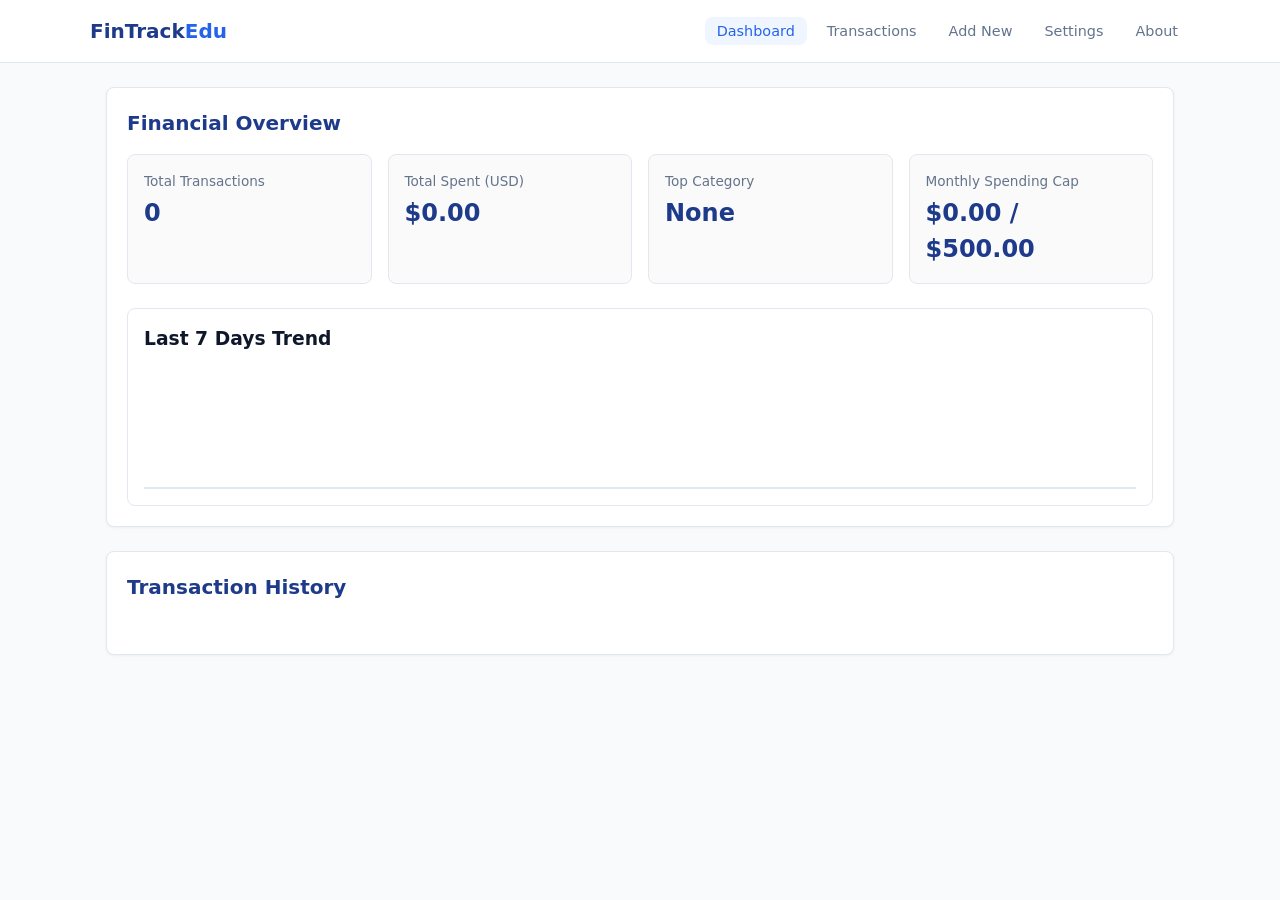
==== index.html @ 672db37d "feat(M1-M2): scaffold project structure, semantic html, and mobile-first css" ====
<!DOCTYPE html>
<html lang="en">
<head>
  <meta charset="UTF-8">
  <meta name="viewport" content="width=device-width, initial-scale=1.0">
  <title>Student Pocket Finance Tracker</title>
  <link rel="stylesheet" href="styles/main.css">
  <script type="module" src="scripts/app.js" defer></script>
</head>
<body>
  <!-- Accessible Skip Link -->
  <a href="#main-content" class="skip-link">Skip to main content</a>

  <!-- Header & Primary Nav -->
  <header class="app-header">
    <div class="header-inner container">
      <h1 class="logo">FinTrack<span>Edu</span></h1>
      <nav aria-label="Main Navigation">
        <ul class="nav-links">
          <li><a href="#dashboard" class="nav-btn active">Dashboard</a></li>
          <li><a href="#records" class="nav-btn">Transactions</a></li>
          <li><a href="#add-record" class="nav-btn">Add New</a></li>
          <li><a href="#settings" class="nav-btn">Settings</a></li>
          <li><a href="#about" class="nav-btn">About</a></li>
        </ul>
      </nav>
    </div>
  </header>

  <!-- Screen Reader Live Notification Regions -->
  <div id="live-region-status" class="sr-only" role="status" aria-live="polite"></div>
  <div id="live-region-alert" class="sr-only" role="alert" aria-live="assertive"></div>

  <!-- Main Landmark -->
  <main id="main-content" class="container">
    
    <!-- Section 1: Dashboard / Stats -->
    <section id="dashboard" class="view-panel" aria-labelledby="heading-dashboard">
      <h2 id="heading-dashboard">Financial Overview</h2>
      
      <div class="stats-grid">
        <div class="stat-card">
          <p class="stat-label">Total Transactions</p>
          <p id="stat-total-records" class="stat-value">0</p>
        </div>
        <div class="stat-card">
          <p class="stat-label">Total Spent (<span class="currency-label">USD</span>)</p>
          <p id="stat-total-amount" class="stat-value">$0.00</p>
        </div>
        <div class="stat-card">
          <p class="stat-label">Top Category</p>
          <p id="stat-top-category" class="stat-value">None</p>
        </div>
        <div class="stat-card">
          <p class="stat-label">Monthly Spending Cap</p>
          <p id="stat-cap-status" class="stat-value">$0.00 / $500.00</p>
        </div>
      </div>

      <!-- 7-Day Trend Chart -->
      <div class="chart-wrapper">
        <h3>Last 7 Days Trend</h3>
        <div id="trend-chart" class="trend-chart-bars" role="img" aria-label="Bar chart showing spending over the last 7 days">
          <!-- Dynamic bars will be rendered here -->
        </div>
      </div>
    </section>

    <!-- Section 2: Records Table & Live Search -->
    <section id="records" class="view-panel" aria-labelledby="heading-records">
      <div class="section-header">
        <h2 id="heading-records">Transaction History</h2>
        <div class="search-controls">
          <label for="search-input" class="sr-only">Search transactions with regular expressions</label>
          <input 
            type="text" 
            id="search-input" 
            placeholder="Regex search e.g. (coffee|tea) or \.\d{
---- styles/main.css ----
/* =========================================
   1. RESET & BASE VARIABLES (Mobile First)
   ========================================= */
:root {
  --primary: #1e3a8a;
  --primary-hover: #172554;
  --accent: #2563eb;
  --bg-body: #f8fafc;
  --bg-surface: #ffffff;
  --text-main: #0f172a;
  --text-muted: #64748b;
  --border-color: #e2e8f0;
  --danger: #dc2626;
  --success: #16a34a;
  --focus-ring: 3px solid #f59e0b;
  --radius: 8px;
  --transition: all 0.25s ease-in-out;
}

*, *::before, *::after {
  box-sizing: border-box;
  margin: 0;
  padding: 0;
}

body {
  font-family: system-ui, -apple-system, BlinkMacSystemFont, 'Segoe UI', Roboto, Oxygen, Ubuntu, Cantarell, sans-serif;
  background-color: var(--bg-body);
  color: var(--text-main);
  line-height: 1.5;
}

/* Accessibility: Skip Link & Screen Reader Only */
.skip-link {
  position: absolute;
  top: -40px;
  left: 0;
  background: var(--accent);
  color: #fff;
  padding: 8px 16px;
  z-index: 1000;
  text-decoration: none;
  font-weight: 600;
  border-radius: 0 0 4px 0;
  transition: top 0.2s;
}

.skip-link:focus {
  top: 0;
}

.sr-only {
  position: absolute;
  width: 1px;
  height: 1px;
  padding: 0;
  margin: -1px;
  overflow: hidden;
  clip: rect(0, 0, 0, 0);
  white-space: nowrap;
  border: 0;
}

/* Focus styles */
a:focus-visible,
button:focus-visible,
input:focus-visible,
select:focus-visible {
  outline: var(--focus-ring);
  outline-offset: 2px;
}

.container {
  width: 100%;
  max-width: 1100px;
  margin: 0 auto;
  padding: 0 1rem;
}

/* =========================================
   2. HEADER & NAVIGATION
   ========================================= */
.app-header {
  background-color: var(--bg-surface);
  border-bottom: 1px solid var(--border-color);
  position: sticky;
  top: 0;
  z-index: 100;
}

.header-inner {
  display: flex;
  flex-direction: column;
  padding: 1rem 0;
  gap: 0.75rem;
}

.logo {
  font-size: 1.25rem;
  color: var(--primary);
  font-weight: 700;
}

.logo span {
  color: var(--accent);
}

.nav-links {
  display: flex;
  flex-wrap: wrap;
  gap: 0.5rem;
  list-style: none;
}

.nav-btn {
  text-decoration: none;
  color: var(--text-muted);
  font-size: 0.9rem;
  font-weight: 500;
  padding: 0.4rem 0.75rem;
  border-radius: var(--radius);
  transition: var(--transition);
}

.nav-btn:hover,
.nav-btn.active {
  background-color: #eff6ff;
  color: var(--accent);
}

/* =========================================
   3. VIEWS & CARDS
   ========================================= */
.view-panel {
  background: var(--bg-surface);
  border-radius: var(--radius);
  border: 1px solid var(--border-color);
  padding: 1.25rem;
  margin: 1.5rem 0;
  box-shadow: 0 1px 3px rgba(0,0,0,0.05);
}

.view-panel h2 {
  font-size: 1.25rem;
  margin-bottom: 1rem;
  color: var(--primary);
}

.stats-grid,
.settings-grid {
  display: grid;
  grid-template-columns: 1fr;
  gap: 1rem;
  margin-bottom: 1.5rem;
}

.stat-card,
.settings-card {
  border: 1px solid var(--border-color);
  padding: 1rem;
  border-radius: var(--radius);
  background-color: #fafafa;
}

.stat-label {
  font-size: 0.85rem;
  color: var(--text-muted);
}

.stat-value {
  font-size: 1.5rem;
  font-weight: 700;
  color: var(--primary);
  margin-top: 0.25rem;
}

/* Chart Bars */
.chart-wrapper {
  margin-top: 1.5rem;
  padding: 1rem;
  border: 1px solid var(--border-color);
  border-radius: var(--radius);
}

.trend-chart-bars {
  display: flex;
  align-items: flex-end;
  height: 120px;
  gap: 8px;
  margin-top: 1rem;
  padding-bottom: 8px;
  border-bottom: 2px solid var(--border-color);
}

.chart-bar-col {
  flex: 1;
  display: flex;
  flex-direction: column;
  align-items: center;
  height: 100%;
  justify-content: flex-end;
  gap: 4px;
}

.chart-bar {
  width: 100%;
  max-width: 32px;
  background-color: var(--accent);
  border-radius: 4px 4px 0 0;
  transition: height 0.3s ease;
  min-height: 4px;
}

.chart-label {
  font-size: 0.75rem;
  color: var(--text-muted);
}

/* =========================================
   4. FORMS & INPUTS
   ========================================= */
.form-group {
  display: flex;
  flex-direction: column;
  margin-bottom: 1rem;
}

.form-group label {
  font-size: 0.875rem;
  font-weight: 600;
  margin-bottom: 0.25rem;
}

.form-group input,
.form-group select {
  padding: 0.6rem 0.75rem;
  border: 1px solid var(--border-color);
  border-radius: var(--radius);
  font-size: 0.95rem;
  transition: var(--transition);
}

.form-group input:focus,
.form-group select:focus {
  border-color: var(--accent);
}

.field-error {
  font-size: 0.8rem;
  color: var(--danger);
  margin-top: 0.25rem;
  min-height: 1.2em;
}

.form-actions,
.btn-group {
  display: flex;
  gap: 0.75rem;
  flex-wrap: wrap;
}

.btn {
  padding: 0.6rem 1rem;
  font-size: 0.9rem;
  font-weight: 600;
  border-radius: var(--radius);
  border: none;
  cursor: pointer;
  transition: var(--transition);
  display: inline-flex;
  align-items: center;
  justify-content: center;
  text-decoration: none;
}

.btn-primary {
  background-color: var(--primary);
  color: #fff;
}

.btn-primary:hover {
  background-color: var(--primary-hover);
}

.btn-secondary {
  background-color: #e2e8f0;
  color: var(--text-main);
}

.btn-secondary:hover {
  background-color: #cbd5e1;
}

.btn-danger {
  background-color: var(--danger);
  color: #fff;
}

.file-upload-label {
  cursor: pointer;
}

/* =========================================
   5. TABLES & SEARCH
   ========================================= */
.section-header {
  margin-bottom: 1rem;
}

.search-controls {
  display: flex;
  flex-direction: column;
  gap: 0.5rem;
  margin-top: 0.5rem;
}

.search-controls input[type="text"] {
  padding: 0.6rem;
  border: 1px solid var(--border-color);
  border-radius: var(--radius);
  width: 100%;
}

.checkbox-label {
  display: flex;
  align-items: center;
  gap: 0.4rem;
  font-size: 0.85rem;
  color: var(--text-muted);
}

.regex-feedback {
  font-size: 0.85rem;
}

.regex-feedback.error {
  color: var(--danger);
}

.sort-bar {
  display: flex;
  align-items: center;
  gap: 0.5rem;
  margin-bottom: 1rem;
  flex-wrap: wrap;
  font-size: 0.85rem;
}

.sort-btn {
  padding: 0.3rem 0.6rem;
  border: 1px solid var(--border-color);
  background: #fff;
  border-radius: 4px;
  cursor: pointer;
  font-size: 0.85rem;
  transition: var(--transition);
}

.sort-btn:hover {
  background: #f1f5f9;
}

.table-container {
  overflow-x: auto;
}

.records-table {
  width: 100%;
  border-collapse: collapse;
}

.records-table th,
.records-table td {
  padding: 0.75rem;
  text-align: left;
  border-bottom: 1px solid var(--border-color);
  font-size: 0.9rem;
}

.records-table th {
  background: #f1f5f9;
  font-weight: 600;
}

.row-actions {
  display: flex;
  gap: 0.4rem;
}

.btn-sm {
  padding: 0.25rem 0.5rem;
  font-size: 0.75rem;
}

mark {
  background-color: #fef08a;
  color: inherit;
  padding: 0 2px;
  border-radius: 2px;
}

/* =========================================
   6. RESPONSIVE BREAKPOINTS
   ========================================= */
/* Tablet (768px+) */
@media (min-width: 768px) {
  .header-inner {
    flex-direction: row;
    justify-content: space-between;
    align-items: center;
  }
  
  .stats-grid {
    grid-template-columns: repeat(2, 1fr);
  }

  .settings-grid {
    grid-template-columns: repeat(2, 1fr);
  }

  .form-row {
    display: grid;
    grid-template-columns: repeat(3, 1fr);
    gap: 1rem;
  }

  .search-controls {
    flex-direction: row;
    align-items: center;
  }

  .search-controls input[type="text"] {
    max-width: 350px;
  }
}

/* Desktop (1024px+) */
@media (min-width: 1024px) {
  .stats-grid {
    grid-template-columns: repeat(4, 1fr);
  }

  .settings-grid {
    grid-template-columns: repeat(3, 1fr);
  }
}

.app-footer {
  text-align: center;
  padding: 2rem 0;
  font-size: 0.85rem;
  color: var(--text-muted);
}
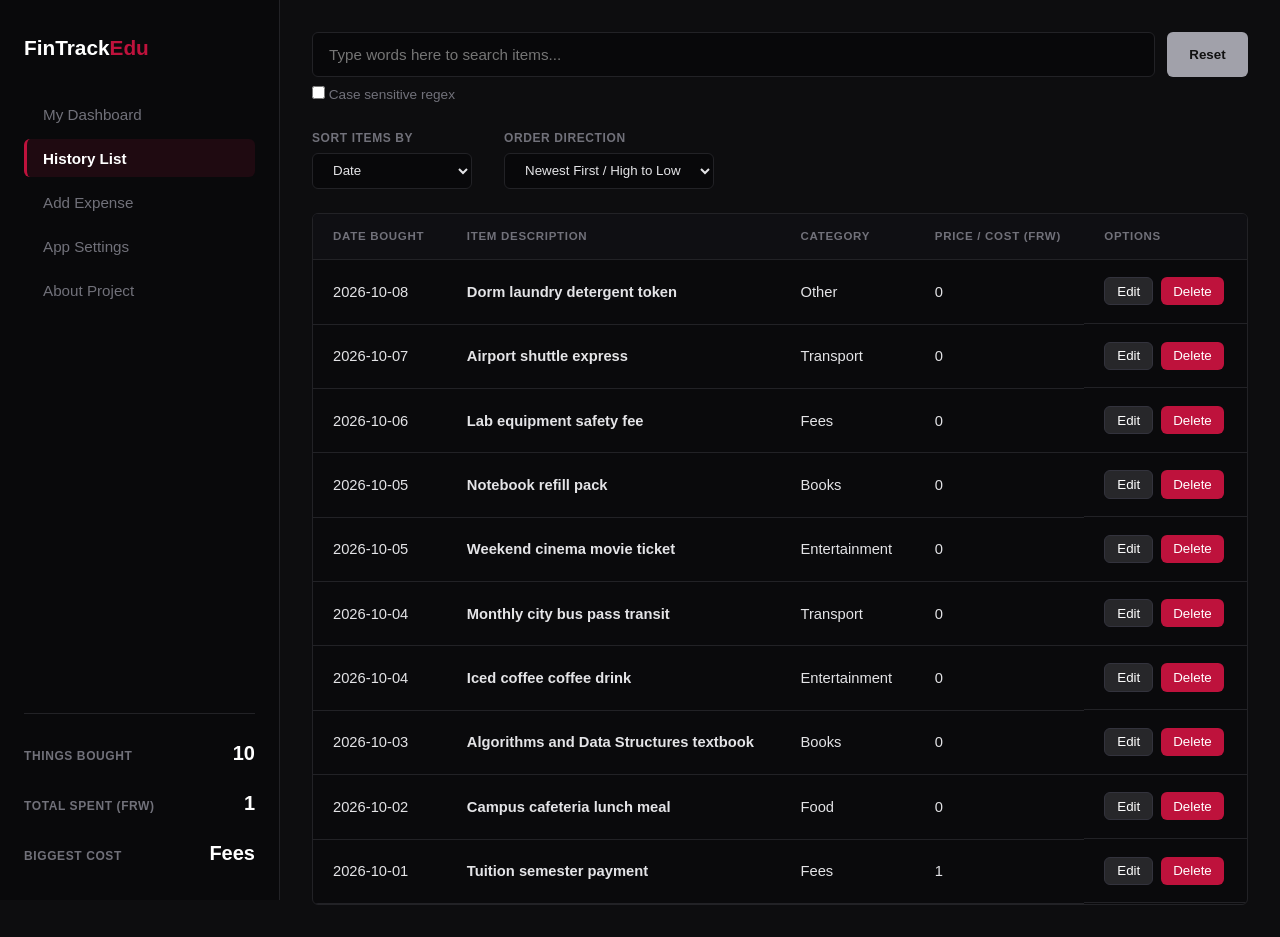
==== commit e803ff18: "feat: implement sidebar layout, dark theme, and click interactions" ====
--- a/index.html
+++ b/index.html
@@ -3,7 +3,7 @@
 <head>
   <meta charset="UTF-8">
   <meta name="viewport" content="width=device-width, initial-scale=1.0">
-  <title>Student Pocket Finance Tracker</title>
+  <title>Student Pocket Money Tracker</title>
   <link rel="stylesheet" href="styles/main.css">
   <script type="module" src="scripts/app.js" defer></script>
 </head>
@@ -11,68 +11,210 @@
   <!-- Accessible Skip Link -->
   <a href="#main-content" class="skip-link">Skip to main content</a>
 
-  <!-- Header & Primary Nav -->
-  <header class="app-header">
-    <div class="header-inner container">
-      <h1 class="logo">FinTrack<span>Edu</span></h1>
-      <nav aria-label="Main Navigation">
-        <ul class="nav-links">
-          <li><a href="#dashboard" class="nav-btn active">Dashboard</a></li>
-          <li><a href="#records" class="nav-btn">Transactions</a></li>
-          <li><a href="#add-record" class="nav-btn">Add New</a></li>
-          <li><a href="#settings" class="nav-btn">Settings</a></li>
-          <li><a href="#about" class="nav-btn">About</a></li>
-        </ul>
-      </nav>
-    </div>
-  </header>
-
-  <!-- Screen Reader Live Notification Regions -->
+  <!-- ARIA Live Regions for Announcements -->
   <div id="live-region-status" class="sr-only" role="status" aria-live="polite"></div>
   <div id="live-region-alert" class="sr-only" role="alert" aria-live="assertive"></div>
 
-  <!-- Main Landmark -->
-  <main id="main-content" class="container">
-    
-    <!-- Section 1: Dashboard / Stats -->
-    <section id="dashboard" class="view-panel" aria-labelledby="heading-dashboard">
-      <h2 id="heading-dashboard">Financial Overview</h2>
+  <div class="app-container">
+    <!-- LEFT SIDEBAR -->
+    <aside class="sidebar">
+      <div class="sidebar-top">
+        <h1 class="logo">FinTrack<span>Edu</span></h1>
+        <nav class="sidebar-nav" aria-label="Main Navigation">
+          <ul>
+            <li><button type="button" class="nav-btn" data-view="dashboard">My Dashboard</button></li>
+            <li><button type="button" class="nav-btn active" data-view="records">History List</button></li>
+            <li><button type="button" class="nav-btn" data-view="add-record">Add Expense</button></li>
+            <li><button type="button" class="nav-btn" data-view="settings">App Settings</button></li>
+            <li><button type="button" class="nav-btn" data-view="about">About Project</button></li>
+          </ul>
+        </nav>
+      </div>
+
+      <!-- Quick Summary Stats on Sidebar -->
+      <div class="sidebar-stats">
+        <div class="side-stat-box">
+          <span class="side-stat-label">THINGS BOUGHT</span>
+          <span id="stat-total-records" class="side-stat-val">0</span>
+        </div>
+        <div class="side-stat-box">
+          <span class="side-stat-label">TOTAL SPENT (<span class="currency-label">FRW</span>)</span>
+          <span id="stat-total-amount" class="side-stat-val">0</span>
+        </div>
+        <div class="side-stat-box">
+          <span class="side-stat-label">BIGGEST COST</span>
+          <span id="stat-top-category" class="side-stat-val">None</span>
+        </div>
+      </div>
+    </aside>
+
+    <!-- RIGHT MAIN CONTENT -->
+    <main id="main-content" class="main-content">
       
-      <div class="stats-grid">
-        <div class="stat-card">
-          <p class="stat-label">Total Transactions</p>
-          <p id="stat-total-records" class="stat-value">0</p>
-        </div>
-        <div class="stat-card">
-          <p class="stat-label">Total Spent (<span class="currency-label">USD</span>)</p>
-          <p id="stat-total-amount" class="stat-value">$0.00</p>
-        </div>
-        <div class="stat-card">
-          <p class="stat-label">Top Category</p>
-          <p id="stat-top-category" class="stat-value">None</p>
-        </div>
-        <div class="stat-card">
-          <p class="stat-label">Monthly Spending Cap</p>
-          <p id="stat-cap-status" class="stat-value">$0.00 / $500.00</p>
-        </div>
-      </div>
-
-      <!-- 7-Day Trend Chart -->
-      <div class="chart-wrapper">
-        <h3>Last 7 Days Trend</h3>
-        <div id="trend-chart" class="trend-chart-bars" role="img" aria-label="Bar chart showing spending over the last 7 days">
-          <!-- Dynamic bars will be rendered here -->
-        </div>
-      </div>
-    </section>
-
-    <!-- Section 2: Records Table & Live Search -->
-    <section id="records" class="view-panel" aria-labelledby="heading-records">
-      <div class="section-header">
-        <h2 id="heading-records">Transaction History</h2>
-        <div class="search-controls">
-          <label for="search-input" class="sr-only">Search transactions with regular expressions</label>
-          <input 
-            type="text" 
-            id="search-input" 
-            placeholder="Regex search e.g. (coffee|tea) or \.\d{+      <!-- VIEW 1: RECORDS / HISTORY LIST (DEFAULT ACTIVE) -->
+      <section id="view-records" class="view-panel active">
+        <!-- Top Search Bar -->
+        <div class="search-row">
+          <div class="search-input-wrapper">
+            <input 
+              type="text" 
+              id="search-input" 
+              placeholder="Type words here to search items..." 
+              aria-label="Search items"
+            >
+          </div>
+          <button type="button" id="btn-reset-search" class="btn btn-reset">Reset</button>
+        </div>
+
+        <div class="search-options-row">
+          <label class="checkbox-label">
+            <input type="checkbox" id="case-sensitive-toggle"> Case sensitive regex
+          </label>
+          <span id="regex-status" class="regex-feedback" aria-live="polite"></span>
+        </div>
+
+        <!-- Sort Controls Row -->
+        <div class="sort-controls-row">
+          <div class="sort-control-group">
+            <label for="sort-field-select">SORT ITEMS BY</label>
+            <select id="sort-field-select">
+              <option value="date">Date</option>
+              <option value="description">Item Description</option>
+              <option value="amount">Price / Cost</option>
+              <option value="category">Category</option>
+            </select>
+          </div>
+
+          <div class="sort-control-group">
+            <label for="sort-dir-select">ORDER DIRECTION</label>
+            <select id="sort-dir-select">
+              <option value="desc">Newest First / High to Low</option>
+              <option value="asc">Oldest First / Low to High</option>
+            </select>
+          </div>
+        </div>
+
+        <!-- Table Container -->
+        <div class="table-container">
+          <table class="records-table">
+            <thead>
+              <tr>
+                <th scope="col">DATE BOUGHT</th>
+                <th scope="col">ITEM DESCRIPTION</th>
+                <th scope="col">CATEGORY</th>
+                <th scope="col">PRICE / COST (<span class="currency-label">FRW</span>)</th>
+                <th scope="col">OPTIONS</th>
+              </tr>
+            </thead>
+            <tbody id="records-table-body">
+              <!-- Dynamically populated rows -->
+            </tbody>
+          </table>
+        </div>
+      </section>
+
+      <!-- VIEW 2: MY DASHBOARD -->
+      <section id="view-dashboard" class="view-panel">
+        <h2>Dashboard & Spending Limit</h2>
+        <div class="dashboard-cards">
+          <div class="card">
+            <h3>Monthly Cap Status</h3>
+            <p id="stat-cap-status" class="stat-highlight">0 / 50,000 FRW</p>
+          </div>
+          <div class="card">
+            <h3>Trend Overview</h3>
+            <div id="trend-chart" class="trend-chart-bars" role="img" aria-label="7 day spending trend"></div>
+          </div>
+        </div>
+      </section>
+
+      <!-- VIEW 3: ADD / EDIT EXPENSE -->
+      <section id="view-add-record" class="view-panel">
+        <h2 id="form-heading">Add Expense</h2>
+        <form id="record-form" class="transaction-form" novalidate>
+          <input type="hidden" id="record-id">
+
+          <div class="form-group">
+            <label for="form-desc">Item Description</label>
+            <input type="text" id="form-desc" name="description" placeholder="e.g. campus meal" required>
+            <small id="desc-error" class="field-error"></small>
+          </div>
+
+          <div class="form-row">
+            <div class="form-group">
+              <label for="form-amount">Price / Cost (<span class="currency-label">FRW</span>)</label>
+              <input type="text" id="form-amount" name="amount" placeholder="e.g. 2000" required>
+              <small id="amount-error" class="field-error"></small>
+            </div>
+
+            <div class="form-group">
+              <label for="form-category">Category</label>
+              <input type="text" id="form-category" name="category" placeholder="Housing, Food, Transport..." required>
+              <small id="category-error" class="field-error"></small>
+            </div>
+
+            <div class="form-group">
+              <label for="form-date">Date Bought</label>
+              <input type="date" id="form-date" name="date" required>
+              <small id="date-error" class="field-error"></small>
+            </div>
+          </div>
+
+          <div class="form-actions">
+            <button type="submit" id="form-submit-btn" class="btn btn-save">Save Expense</button>
+            <button type="button" id="form-cancel-btn" class="btn btn-cancel">Cancel</button>
+          </div>
+        </form>
+      </section>
+
+      <!-- VIEW 4: APP SETTINGS -->
+      <section id="view-settings" class="view-panel">
+        <h2>App Settings</h2>
+        <div class="settings-grid">
+          <div class="card">
+            <h3>Monthly Budget Limit</h3>
+            <div class="form-group">
+              <label for="settings-cap">Cap Amount (<span class="currency-label">FRW</span>)</label>
+              <input type="number" id="settings-cap" min="0" step="1000" value="50000">
+              <button type="button" id="btn-save-cap" class="btn btn-save" style="margin-top: 8px;">Update Limit</button>
+            </div>
+          </div>
+
+          <div class="card">
+            <h3>Currency Selection</h3>
+            <div class="form-group">
+              <label for="currency-select">Active Currency</label>
+              <select id="currency-select">
+                <option value="RWF" selected>RWF / FRW (Base - FRW)</option>
+                <option value="USD">USD (1 USD = 1,400 FRW)</option>
+                <option value="EUR">EUR (1 EUR = 1,520 FRW)</option>
+              </select>
+            </div>
+          </div>
+
+          <div class="card">
+            <h3>Backup & Restore</h3>
+            <div class="btn-group">
+              <button type="button" id="btn-export-json" class="btn btn-save">Export JSON</button>
+              <label for="import-json-input" class="btn btn-cancel file-upload-label">Import JSON</label>
+              <input type="file" id="import-json-input" accept=".json" class="sr-only">
+            </div>
+            <small id="import-status" class="field-error"></small>
+          </div>
+        </div>
+      </section>
+
+      <!-- VIEW 5: ABOUT PROJECT -->
+      <section id="view-about" class="view-panel">
+        <h2>About Project</h2>
+        <p>This Student Pocket Money Tracker helps university students manage day-to-day spending, monitor spending limits, and search through entries with regular expressions.</p>
+        <div class="about-card" style="margin-top: 1rem;">
+          <p><strong>GitHub:</strong> <a href="https://github.com/akeza4-coder" target="_blank" rel="noopener noreferrer">github.com/akeza4-coder</a></p>
+          <p><strong>Stack:</strong> Vanilla HTML, CSS, JavaScript (ES Modules)</p>
+        </div>
+      </section>
+
+    </main>
+  </div>
+</body>
+</html>
--- a/styles/main.css
+++ b/styles/main.css
@@ -1,20 +1,27 @@
 /* =========================================
-   1. RESET & BASE VARIABLES (Mobile First)
+   DARK THEME & EXACT SIDEBAR SPLIT LAYOUT
    ========================================= */
 :root {
-  --primary: #1e3a8a;
-  --primary-hover: #172554;
-  --accent: #2563eb;
-  --bg-body: #f8fafc;
-  --bg-surface: #ffffff;
-  --text-main: #0f172a;
-  --text-muted: #64748b;
-  --border-color: #e2e8f0;
-  --danger: #dc2626;
-  --success: #16a34a;
-  --focus-ring: 3px solid #f59e0b;
-  --radius: 8px;
-  --transition: all 0.25s ease-in-out;
+  --bg-body: #0d0d0f;
+  --bg-sidebar: #09090b;
+  --bg-surface: #131316;
+  --border-color: #222226;
+  
+  --text-main: #e4e4e7;
+  --text-muted: #71717a;
+  --text-dim: #52525b;
+
+  --accent-pink: #be123c;
+  --accent-pink-hover: #e11d48;
+  --accent-pink-subtle: rgba(190, 18, 60, 0.12);
+
+  --btn-reset: #a1a1aa;
+  --btn-reset-hover: #d4d4d8;
+  --btn-edit: #27272a;
+  --btn-edit-hover: #3f3f46;
+
+  --radius: 6px;
+  --transition: all 0.2s ease-in-out;
 }
 
 *, *::before, *::after {
@@ -24,30 +31,26 @@
 }
 
 body {
-  font-family: system-ui, -apple-system, BlinkMacSystemFont, 'Segoe UI', Roboto, Oxygen, Ubuntu, Cantarell, sans-serif;
+  font-family: -apple-system, BlinkMacSystemFont, "Segoe UI", Roboto, "Helvetica Neue", Arial, sans-serif;
   background-color: var(--bg-body);
   color: var(--text-main);
   line-height: 1.5;
-}
-
-/* Accessibility: Skip Link & Screen Reader Only */
+  min-height: 100vh;
+}
+
+/* Accessibility */
 .skip-link {
   position: absolute;
-  top: -40px;
-  left: 0;
-  background: var(--accent);
-  color: #fff;
-  padding: 8px 16px;
+  top: -50px;
+  left: 10px;
+  background: var(--accent-pink);
+  color: #fff;
+  padding: 6px 12px;
   z-index: 1000;
   text-decoration: none;
-  font-weight: 600;
-  border-radius: 0 0 4px 0;
-  transition: top 0.2s;
-}
-
-.skip-link:focus {
-  top: 0;
-}
+  border-radius: var(--radius);
+}
+.skip-link:focus { top: 10px; }
 
 .sr-only {
   position: absolute;
@@ -57,397 +60,357 @@
   margin: -1px;
   overflow: hidden;
   clip: rect(0, 0, 0, 0);
-  white-space: nowrap;
   border: 0;
 }
 
-/* Focus styles */
-a:focus-visible,
-button:focus-visible,
-input:focus-visible,
-select:focus-visible {
-  outline: var(--focus-ring);
+:focus-visible {
+  outline: 2px solid var(--accent-pink);
   outline-offset: 2px;
 }
 
-.container {
+/* Overall Grid Layout: Sidebar Left, Content Right */
+.app-container {
+  display: flex;
+  min-height: 100vh;
+  flex-direction: column;
+}
+
+@media (min-width: 900px) {
+  .app-container {
+    flex-direction: row;
+  }
+}
+
+/* SIDEBAR */
+.sidebar {
   width: 100%;
-  max-width: 1100px;
-  margin: 0 auto;
-  padding: 0 1rem;
-}
-
-/* =========================================
-   2. HEADER & NAVIGATION
-   ========================================= */
-.app-header {
-  background-color: var(--bg-surface);
+  background-color: var(--bg-sidebar);
+  border-right: 1px solid var(--border-color);
+  padding: 2rem 1.5rem;
+  display: flex;
+  flex-direction: column;
+  justify-content: space-between;
+}
+
+@media (min-width: 900px) {
+  .sidebar {
+    width: 280px;
+    min-width: 280px;
+    height: 100vh;
+    position: sticky;
+    top: 0;
+  }
+}
+
+.logo {
+  font-size: 1.3rem;
+  font-weight: 700;
+  color: #fff;
+  margin-bottom: 2rem;
+}
+.logo span { color: var(--accent-pink); }
+
+.sidebar-nav ul {
+  list-style: none;
+  display: flex;
+  flex-direction: column;
+  gap: 0.4rem;
+}
+
+.nav-btn {
+  width: 100%;
+  text-align: left;
+  background: none;
+  border: none;
+  color: var(--text-muted);
+  font-size: 0.95rem;
+  padding: 0.65rem 1rem;
+  border-radius: var(--radius);
+  cursor: pointer;
+  transition: var(--transition);
+  border-left: 3px solid transparent;
+}
+
+.nav-btn:hover {
+  color: var(--text-main);
+  background-color: rgba(255, 255, 255, 0.03);
+}
+
+.nav-btn.active {
+  color: #ffffff;
+  background-color: var(--accent-pink-subtle);
+  border-left: 3px solid var(--accent-pink);
+  font-weight: 600;
+}
+
+/* Sidebar Stats */
+.sidebar-stats {
+  margin-top: 2rem;
+  display: flex;
+  flex-direction: column;
+  gap: 1.25rem;
+  border-top: 1px solid var(--border-color);
+  padding-top: 1.5rem;
+}
+
+.side-stat-box {
+  display: flex;
+  justify-content: space-between;
+  align-items: baseline;
+}
+
+.side-stat-label {
+  font-size: 0.75rem;
+  color: var(--text-muted);
+  font-weight: 600;
+  letter-spacing: 0.05em;
+}
+
+.side-stat-val {
+  font-size: 1.25rem;
+  font-weight: 700;
+  color: #ffffff;
+}
+
+/* MAIN CONTENT */
+.main-content {
+  flex: 1;
+  padding: 2rem;
+  background-color: var(--bg-body);
+}
+
+.view-panel {
+  display: none;
+}
+
+.view-panel.active {
+  display: block;
+}
+
+/* SEARCH BAR & RESET */
+.search-row {
+  display: flex;
+  gap: 0.75rem;
+  margin-bottom: 0.5rem;
+}
+
+.search-input-wrapper {
+  flex: 1;
+}
+
+.search-input-wrapper input {
+  width: 100%;
+  background-color: #08080a;
+  border: 1px solid var(--border-color);
+  color: var(--text-main);
+  padding: 0.8rem 1rem;
+  border-radius: var(--radius);
+  font-size: 0.95rem;
+}
+
+.search-input-wrapper input:focus {
+  border-color: var(--accent-pink);
+}
+
+.btn-reset {
+  background-color: var(--btn-reset);
+  color: #111;
+  font-weight: 600;
+  padding: 0.8rem 1.4rem;
+  border: none;
+  border-radius: var(--radius);
+  cursor: pointer;
+  transition: var(--transition);
+}
+
+.btn-reset:hover {
+  background-color: var(--btn-reset-hover);
+}
+
+.search-options-row {
+  display: flex;
+  align-items: center;
+  gap: 1rem;
+  margin-bottom: 1.5rem;
+  font-size: 0.85rem;
+  color: var(--text-muted);
+}
+
+.regex-feedback {
+  color: #34d399;
+}
+.regex-feedback.error {
+  color: #fb7185;
+}
+
+/* SORT CONTROLS */
+.sort-controls-row {
+  display: flex;
+  gap: 2rem;
+  margin-bottom: 1.5rem;
+  flex-wrap: wrap;
+}
+
+.sort-control-group {
+  display: flex;
+  flex-direction: column;
+  gap: 0.35rem;
+}
+
+.sort-control-group label {
+  font-size: 0.75rem;
+  color: var(--text-muted);
+  font-weight: 600;
+  letter-spacing: 0.05em;
+}
+
+.sort-control-group select {
+  background-color: #08080a;
+  border: 1px solid var(--border-color);
+  color: var(--text-main);
+  padding: 0.55rem 1rem;
+  border-radius: var(--radius);
+  min-width: 160px;
+}
+
+/* HISTORY TABLE */
+.table-container {
+  overflow-x: auto;
+  border: 1px solid var(--border-color);
+  border-radius: var(--radius);
+  background-color: #0a0a0c;
+}
+
+.records-table {
+  width: 100%;
+  border-collapse: collapse;
+}
+
+.records-table th {
+  background-color: #0f0f13;
+  color: var(--text-muted);
+  font-size: 0.72rem;
+  letter-spacing: 0.06em;
+  font-weight: 600;
+  padding: 0.85rem 1.25rem;
+  text-align: left;
   border-bottom: 1px solid var(--border-color);
-  position: sticky;
-  top: 0;
-  z-index: 100;
-}
-
-.header-inner {
-  display: flex;
-  flex-direction: column;
-  padding: 1rem 0;
-  gap: 0.75rem;
-}
-
-.logo {
-  font-size: 1.25rem;
-  color: var(--primary);
-  font-weight: 700;
-}
-
-.logo span {
-  color: var(--accent);
-}
-
-.nav-links {
-  display: flex;
-  flex-wrap: wrap;
+}
+
+.records-table td {
+  padding: 1.1rem 1.25rem;
+  font-size: 0.92rem;
+  border-bottom: 1px solid var(--border-color);
+  color: var(--text-main);
+}
+
+.records-table tr:hover td {
+  background-color: rgba(255, 255, 255, 0.02);
+}
+
+.row-options {
+  display: flex;
   gap: 0.5rem;
-  list-style: none;
-}
-
-.nav-btn {
-  text-decoration: none;
-  color: var(--text-muted);
-  font-size: 0.9rem;
-  font-weight: 500;
-  padding: 0.4rem 0.75rem;
-  border-radius: var(--radius);
-  transition: var(--transition);
-}
-
-.nav-btn:hover,
-.nav-btn.active {
-  background-color: #eff6ff;
-  color: var(--accent);
-}
-
-/* =========================================
-   3. VIEWS & CARDS
-   ========================================= */
-.view-panel {
-  background: var(--bg-surface);
-  border-radius: var(--radius);
-  border: 1px solid var(--border-color);
-  padding: 1.25rem;
-  margin: 1.5rem 0;
-  box-shadow: 0 1px 3px rgba(0,0,0,0.05);
-}
-
-.view-panel h2 {
-  font-size: 1.25rem;
+}
+
+.btn-opt-edit {
+  background-color: var(--btn-edit);
+  color: #fff;
+  border: 1px solid #33333d;
+  padding: 0.35rem 0.75rem;
+  border-radius: var(--radius);
+  cursor: pointer;
+}
+.btn-opt-edit:hover { background-color: var(--btn-edit-hover); }
+
+.btn-opt-delete {
+  background-color: var(--accent-pink);
+  color: #fff;
+  border: none;
+  padding: 0.35rem 0.75rem;
+  border-radius: var(--radius);
+  cursor: pointer;
+}
+.btn-opt-delete:hover { background-color: var(--accent-pink-hover); }
+
+mark {
+  background-color: #831843;
+  color: #fce7f3;
+  padding: 1px 3px;
+  border-radius: 2px;
+}
+
+/* FORMS & SETTINGS */
+.form-group {
+  display: flex;
+  flex-direction: column;
   margin-bottom: 1rem;
-  color: var(--primary);
-}
-
-.stats-grid,
-.settings-grid {
+}
+
+.form-group label {
+  font-size: 0.8rem;
+  color: var(--text-muted);
+  margin-bottom: 0.35rem;
+  font-weight: 600;
+  text-transform: uppercase;
+}
+
+.form-group input,
+.form-group select {
+  background-color: #08080a;
+  border: 1px solid var(--border-color);
+  color: var(--text-main);
+  padding: 0.75rem;
+  border-radius: var(--radius);
+  font-size: 0.95rem;
+}
+
+.form-row {
   display: grid;
   grid-template-columns: 1fr;
   gap: 1rem;
-  margin-bottom: 1.5rem;
-}
-
-.stat-card,
-.settings-card {
-  border: 1px solid var(--border-color);
-  padding: 1rem;
-  border-radius: var(--radius);
-  background-color: #fafafa;
-}
-
-.stat-label {
-  font-size: 0.85rem;
-  color: var(--text-muted);
-}
-
-.stat-value {
-  font-size: 1.5rem;
-  font-weight: 700;
-  color: var(--primary);
-  margin-top: 0.25rem;
-}
-
-/* Chart Bars */
-.chart-wrapper {
-  margin-top: 1.5rem;
-  padding: 1rem;
-  border: 1px solid var(--border-color);
-  border-radius: var(--radius);
-}
-
-.trend-chart-bars {
-  display: flex;
-  align-items: flex-end;
-  height: 120px;
-  gap: 8px;
+}
+@media (min-width: 768px) {
+  .form-row { grid-template-columns: repeat(3, 1fr); }
+}
+
+.field-error {
+  color: #fb7185;
+  font-size: 0.8rem;
+  margin-top: 0.3rem;
+  min-height: 1.2em;
+}
+
+.form-actions, .btn-group {
+  display: flex;
+  gap: 0.75rem;
   margin-top: 1rem;
-  padding-bottom: 8px;
-  border-bottom: 2px solid var(--border-color);
-}
-
-.chart-bar-col {
-  flex: 1;
-  display: flex;
-  flex-direction: column;
-  align-items: center;
-  height: 100%;
-  justify-content: flex-end;
-  gap: 4px;
-}
-
-.chart-bar {
-  width: 100%;
-  max-width: 32px;
-  background-color: var(--accent);
-  border-radius: 4px 4px 0 0;
-  transition: height 0.3s ease;
-  min-height: 4px;
-}
-
-.chart-label {
-  font-size: 0.75rem;
-  color: var(--text-muted);
-}
-
-/* =========================================
-   4. FORMS & INPUTS
-   ========================================= */
-.form-group {
-  display: flex;
-  flex-direction: column;
+}
+
+.btn-save {
+  background-color: var(--accent-pink);
+  color: #fff;
+  border: none;
+  padding: 0.7rem 1.4rem;
+  border-radius: var(--radius);
+  cursor: pointer;
+  font-weight: 600;
+}
+.btn-save:hover { background-color: var(--accent-pink-hover); }
+
+.btn-cancel {
+  background-color: #27272a;
+  color: #fff;
+  border: 1px solid var(--border-color);
+  padding: 0.7rem 1.4rem;
+  border-radius: var(--radius);
+  cursor: pointer;
+}
+
+.card {
+  background-color: var(--bg-surface);
+  border: 1px solid var(--border-color);
+  padding: 1.25rem;
+  border-radius: var(--radius);
   margin-bottom: 1rem;
-}
-
-.form-group label {
-  font-size: 0.875rem;
-  font-weight: 600;
-  margin-bottom: 0.25rem;
-}
-
-.form-group input,
-.form-group select {
-  padding: 0.6rem 0.75rem;
-  border: 1px solid var(--border-color);
-  border-radius: var(--radius);
-  font-size: 0.95rem;
-  transition: var(--transition);
-}
-
-.form-group input:focus,
-.form-group select:focus {
-  border-color: var(--accent);
-}
-
-.field-error {
-  font-size: 0.8rem;
-  color: var(--danger);
-  margin-top: 0.25rem;
-  min-height: 1.2em;
-}
-
-.form-actions,
-.btn-group {
-  display: flex;
-  gap: 0.75rem;
-  flex-wrap: wrap;
-}
-
-.btn {
-  padding: 0.6rem 1rem;
-  font-size: 0.9rem;
-  font-weight: 600;
-  border-radius: var(--radius);
-  border: none;
-  cursor: pointer;
-  transition: var(--transition);
-  display: inline-flex;
-  align-items: center;
-  justify-content: center;
-  text-decoration: none;
-}
-
-.btn-primary {
-  background-color: var(--primary);
-  color: #fff;
-}
-
-.btn-primary:hover {
-  background-color: var(--primary-hover);
-}
-
-.btn-secondary {
-  background-color: #e2e8f0;
-  color: var(--text-main);
-}
-
-.btn-secondary:hover {
-  background-color: #cbd5e1;
-}
-
-.btn-danger {
-  background-color: var(--danger);
-  color: #fff;
-}
-
-.file-upload-label {
-  cursor: pointer;
-}
-
-/* =========================================
-   5. TABLES & SEARCH
-   ========================================= */
-.section-header {
-  margin-bottom: 1rem;
-}
-
-.search-controls {
-  display: flex;
-  flex-direction: column;
-  gap: 0.5rem;
-  margin-top: 0.5rem;
-}
-
-.search-controls input[type="text"] {
-  padding: 0.6rem;
-  border: 1px solid var(--border-color);
-  border-radius: var(--radius);
-  width: 100%;
-}
-
-.checkbox-label {
-  display: flex;
-  align-items: center;
-  gap: 0.4rem;
-  font-size: 0.85rem;
-  color: var(--text-muted);
-}
-
-.regex-feedback {
-  font-size: 0.85rem;
-}
-
-.regex-feedback.error {
-  color: var(--danger);
-}
-
-.sort-bar {
-  display: flex;
-  align-items: center;
-  gap: 0.5rem;
-  margin-bottom: 1rem;
-  flex-wrap: wrap;
-  font-size: 0.85rem;
-}
-
-.sort-btn {
-  padding: 0.3rem 0.6rem;
-  border: 1px solid var(--border-color);
-  background: #fff;
-  border-radius: 4px;
-  cursor: pointer;
-  font-size: 0.85rem;
-  transition: var(--transition);
-}
-
-.sort-btn:hover {
-  background: #f1f5f9;
-}
-
-.table-container {
-  overflow-x: auto;
-}
-
-.records-table {
-  width: 100%;
-  border-collapse: collapse;
-}
-
-.records-table th,
-.records-table td {
-  padding: 0.75rem;
-  text-align: left;
-  border-bottom: 1px solid var(--border-color);
-  font-size: 0.9rem;
-}
-
-.records-table th {
-  background: #f1f5f9;
-  font-weight: 600;
-}
-
-.row-actions {
-  display: flex;
-  gap: 0.4rem;
-}
-
-.btn-sm {
-  padding: 0.25rem 0.5rem;
-  font-size: 0.75rem;
-}
-
-mark {
-  background-color: #fef08a;
-  color: inherit;
-  padding: 0 2px;
-  border-radius: 2px;
-}
-
-/* =========================================
-   6. RESPONSIVE BREAKPOINTS
-   ========================================= */
-/* Tablet (768px+) */
-@media (min-width: 768px) {
-  .header-inner {
-    flex-direction: row;
-    justify-content: space-between;
-    align-items: center;
-  }
-  
-  .stats-grid {
-    grid-template-columns: repeat(2, 1fr);
-  }
-
-  .settings-grid {
-    grid-template-columns: repeat(2, 1fr);
-  }
-
-  .form-row {
-    display: grid;
-    grid-template-columns: repeat(3, 1fr);
-    gap: 1rem;
-  }
-
-  .search-controls {
-    flex-direction: row;
-    align-items: center;
-  }
-
-  .search-controls input[type="text"] {
-    max-width: 350px;
-  }
-}
-
-/* Desktop (1024px+) */
-@media (min-width: 1024px) {
-  .stats-grid {
-    grid-template-columns: repeat(4, 1fr);
-  }
-
-  .settings-grid {
-    grid-template-columns: repeat(3, 1fr);
-  }
-}
-
-.app-footer {
-  text-align: center;
-  padding: 2rem 0;
-  font-size: 0.85rem;
-  color: var(--text-muted);
 }
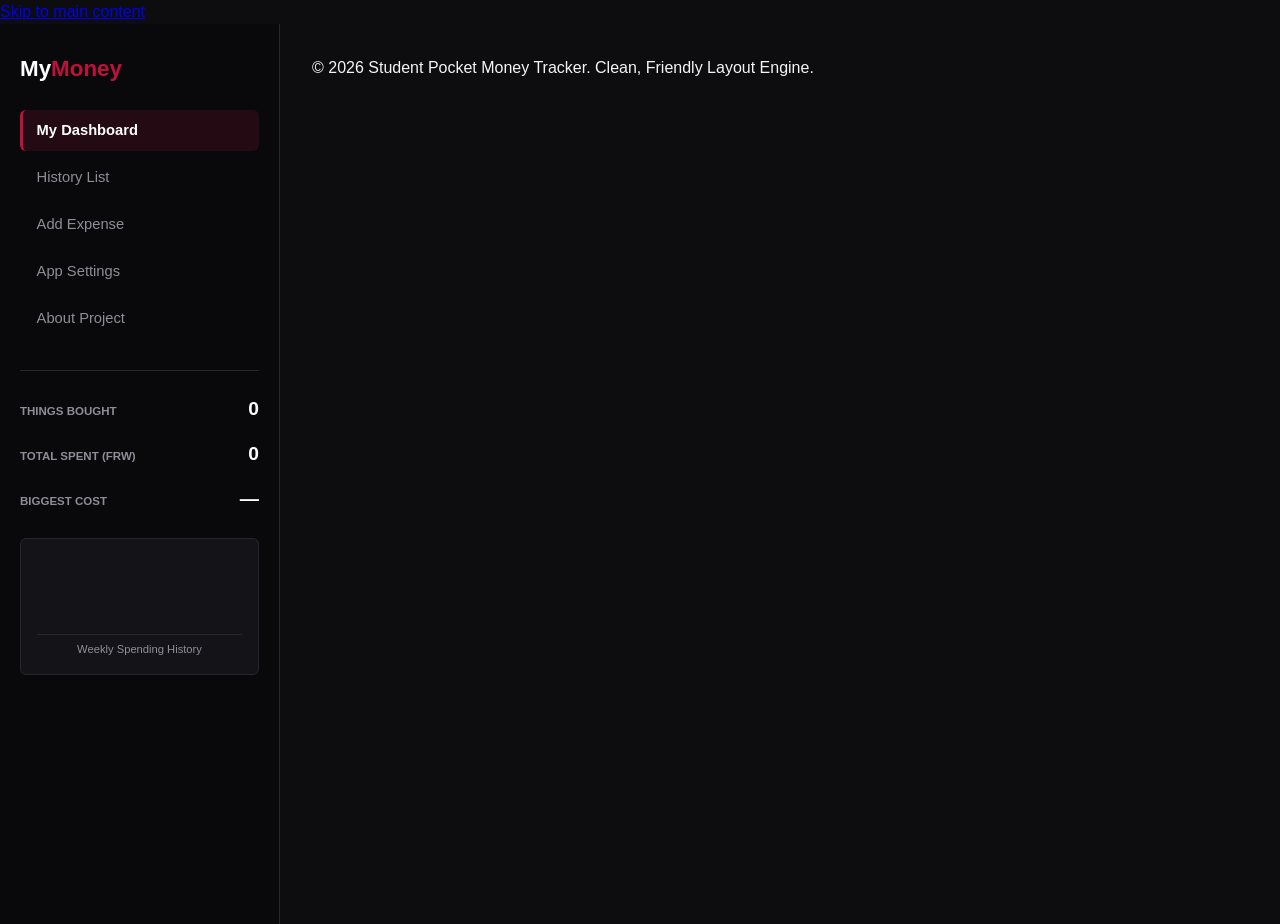
==== commit b3e6595b: "fix: populate category options, add script tags, and unblock interactions" ====
--- a/index.html
+++ b/index.html
@@ -5,216 +5,219 @@
   <meta name="viewport" content="width=device-width, initial-scale=1.0">
   <title>Student Pocket Money Tracker</title>
   <link rel="stylesheet" href="styles/main.css">
-  <script type="module" src="scripts/app.js" defer></script>
 </head>
 <body>
-  <!-- Accessible Skip Link -->
-  <a href="#main-content" class="skip-link">Skip to main content</a>
-
-  <!-- ARIA Live Regions for Announcements -->
-  <div id="live-region-status" class="sr-only" role="status" aria-live="polite"></div>
-  <div id="live-region-alert" class="sr-only" role="alert" aria-live="assertive"></div>
-
-  <div class="app-container">
-    <!-- LEFT SIDEBAR -->
-    <aside class="sidebar">
-      <div class="sidebar-top">
-        <h1 class="logo">FinTrack<span>Edu</span></h1>
-        <nav class="sidebar-nav" aria-label="Main Navigation">
-          <ul>
-            <li><button type="button" class="nav-btn" data-view="dashboard">My Dashboard</button></li>
-            <li><button type="button" class="nav-btn active" data-view="records">History List</button></li>
-            <li><button type="button" class="nav-btn" data-view="add-record">Add Expense</button></li>
-            <li><button type="button" class="nav-btn" data-view="settings">App Settings</button></li>
-            <li><button type="button" class="nav-btn" data-view="about">About Project</button></li>
+
+  <a href="#main-content" class="skip-to-content">Skip to main content</a>
+  <div id="aria-announcer" class="sr-only" aria-live="assertive" aria-atomic="true"></div>
+
+  <div class="cyber-grid-shell">
+    
+    <aside class="console-aside">
+      <div class="console-sticky-box">
+        <header class="console-header">
+          <div class="logo">My<span>Money</span></div>
+        </header>
+
+        <nav aria-label="Main Menu">
+          <ul class="nav-links">
+            <li><a href="#dashboard" class="nav-link active" aria-current="page">My Dashboard</a></li>
+            <li><a href="#records" class="nav-link">History List</a></li>
+            <li><a href="#form-section" class="nav-link">Add Expense</a></li>
+            <li><a href="#settings" class="nav-link">App Settings</a></li>
+            <li><a href="#about" class="nav-link">About Project</a></li>
           </ul>
         </nav>
-      </div>
-
-      <!-- Quick Summary Stats on Sidebar -->
-      <div class="sidebar-stats">
-        <div class="side-stat-box">
-          <span class="side-stat-label">THINGS BOUGHT</span>
-          <span id="stat-total-records" class="side-stat-val">0</span>
-        </div>
-        <div class="side-stat-box">
-          <span class="side-stat-label">TOTAL SPENT (<span class="currency-label">FRW</span>)</span>
-          <span id="stat-total-amount" class="side-stat-val">0</span>
-        </div>
-        <div class="side-stat-box">
-          <span class="side-stat-label">BIGGEST COST</span>
-          <span id="stat-top-category" class="side-stat-val">None</span>
+
+        <div class="console-metrics-display">
+          <div class="metric-row">
+            <span class="lbl">Things Bought</span>
+            <span id="stat-total-count" class="val">0</span>
+          </div>
+          <div class="metric-row">
+            <span class="lbl">Total Spent (<span class="active-currency-sym">Frw</span>)</span>
+            <span id="stat-total-amount" class="val">0</span>
+          </div>
+          <div class="metric-row">
+            <span class="lbl">Biggest Cost</span>
+            <span id="stat-top-category" class="val">—</span>
+          </div>
+        </div>
+
+        <div class="console-chart-wrapper">
+          <div id="trend-chart-render" class="neon-bar-chart"></div>
+          <div class="chart-caption">Weekly Spending History</div>
         </div>
       </div>
     </aside>
 
-    <!-- RIGHT MAIN CONTENT -->
-    <main id="main-content" class="main-content">
+    <main id="main-content" class="data-scroll-field" tabindex="-1">
       
-      <!-- VIEW 1: RECORDS / HISTORY LIST (DEFAULT ACTIVE) -->
-      <section id="view-records" class="view-panel active">
-        <!-- Top Search Bar -->
-        <div class="search-row">
-          <div class="search-input-wrapper">
-            <input 
-              type="text" 
-              id="search-input" 
-              placeholder="Type words here to search items..." 
-              aria-label="Search items"
-            >
-          </div>
-          <button type="button" id="btn-reset-search" class="btn btn-reset">Reset</button>
-        </div>
-
-        <div class="search-options-row">
-          <label class="checkbox-label">
-            <input type="checkbox" id="case-sensitive-toggle"> Case sensitive regex
-          </label>
-          <span id="regex-status" class="regex-feedback" aria-live="polite"></span>
-        </div>
-
-        <!-- Sort Controls Row -->
-        <div class="sort-controls-row">
-          <div class="sort-control-group">
-            <label for="sort-field-select">SORT ITEMS BY</label>
-            <select id="sort-field-select">
+      <section id="dashboard" class="app-section">
+        <h2 class="section-title">My Budget Safety Status</h2>
+        <div class="budget-cap-box">
+          <div class="cap-progress-container">
+            <div id="cap-progress-bar" class="progress-bar" role="progressbar" aria-valuenow="0" aria-valuemin="0" aria-valuemax="100"></div>
+          </div>
+          <div class="cap-meta-metrics">
+            <span>My Budget Limit: <strong id="cap-limit-display">50,000 Frw</strong></span>
+            <span>Money Still Left: <strong id="cap-remaining-display">50,000 Frw</strong></span>
+          </div>
+          <div id="cap-live-feedback" class="cap-status-banner safe" role="status">
+            Loading budget status...
+          </div>
+        </div>
+      </section>
+
+      <section id="records" class="app-section">
+        <div class="section-header-action">
+          <h2 class="section-title">My Spending History Log</h2>
+          
+          <div class="search-engine-wrapper">
+            <div class="search-input-group">
+              <input type="text" id="search-input" placeholder="Type words here to search items...">
+              <button id="clear-search-btn" class="btn" type="button">Reset</button>
+            </div>
+            <p id="search-error-msg" class="input-error-text" role="alert"></p>
+          </div>
+        </div>
+
+        <div class="table-controls-matrix">
+          <div class="control-group">
+            <label for="sort-selector">Sort Items By</label>
+            <select id="sort-selector">
               <option value="date">Date</option>
-              <option value="description">Item Description</option>
-              <option value="amount">Price / Cost</option>
-              <option value="category">Category</option>
+              <option value="description">Description (A-Z)</option>
+              <option value="amount">Price</option>
             </select>
           </div>
-
-          <div class="sort-control-group">
-            <label for="sort-dir-select">ORDER DIRECTION</label>
-            <select id="sort-dir-select">
-              <option value="desc">Newest First / High to Low</option>
-              <option value="asc">Oldest First / Low to High</option>
+          <div class="control-group">
+            <label for="sort-order-selector">Order Direction</label>
+            <select id="sort-order-selector">
+              <option value="desc">Newest First</option>
+              <option value="asc">Oldest First</option>
             </select>
           </div>
         </div>
 
-        <!-- Table Container -->
-        <div class="table-container">
-          <table class="records-table">
+        <div class="table-scroll-container">
+          <table class="responsive-ledger-table">
             <thead>
               <tr>
-                <th scope="col">DATE BOUGHT</th>
-                <th scope="col">ITEM DESCRIPTION</th>
-                <th scope="col">CATEGORY</th>
-                <th scope="col">PRICE / COST (<span class="currency-label">FRW</span>)</th>
-                <th scope="col">OPTIONS</th>
+                <th scope="col">Date Bought</th>
+                <th scope="col">Item Description</th>
+                <th scope="col">Category</th>
+                <th scope="col">Price / Cost (<span class="active-currency-sym">Frw</span>)</th>
+                <th scope="col">Options</th>
               </tr>
             </thead>
-            <tbody id="records-table-body">
-              <!-- Dynamically populated rows -->
-            </tbody>
+            <tbody id="ledger-rows-target"></tbody>
           </table>
         </div>
       </section>
 
-      <!-- VIEW 2: MY DASHBOARD -->
-      <section id="view-dashboard" class="view-panel">
-        <h2>Dashboard & Spending Limit</h2>
-        <div class="dashboard-cards">
-          <div class="card">
-            <h3>Monthly Cap Status</h3>
-            <p id="stat-cap-status" class="stat-highlight">0 / 50,000 FRW</p>
-          </div>
-          <div class="card">
-            <h3>Trend Overview</h3>
-            <div id="trend-chart" class="trend-chart-bars" role="img" aria-label="7 day spending trend"></div>
-          </div>
-        </div>
-      </section>
-
-      <!-- VIEW 3: ADD / EDIT EXPENSE -->
-      <section id="view-add-record" class="view-panel">
-        <h2 id="form-heading">Add Expense</h2>
-        <form id="record-form" class="transaction-form" novalidate>
-          <input type="hidden" id="record-id">
-
-          <div class="form-group">
-            <label for="form-desc">Item Description</label>
-            <input type="text" id="form-desc" name="description" placeholder="e.g. campus meal" required>
-            <small id="desc-error" class="field-error"></small>
-          </div>
-
-          <div class="form-row">
-            <div class="form-group">
-              <label for="form-amount">Price / Cost (<span class="currency-label">FRW</span>)</label>
-              <input type="text" id="form-amount" name="amount" placeholder="e.g. 2000" required>
-              <small id="amount-error" class="field-error"></small>
-            </div>
-
-            <div class="form-group">
-              <label for="form-category">Category</label>
-              <input type="text" id="form-category" name="category" placeholder="Housing, Food, Transport..." required>
-              <small id="category-error" class="field-error"></small>
-            </div>
-
-            <div class="form-group">
-              <label for="form-date">Date Bought</label>
-              <input type="date" id="form-date" name="date" required>
-              <small id="date-error" class="field-error"></small>
-            </div>
-          </div>
-
-          <div class="form-actions">
-            <button type="submit" id="form-submit-btn" class="btn btn-save">Save Expense</button>
-            <button type="button" id="form-cancel-btn" class="btn btn-cancel">Cancel</button>
+      <section id="form-section" class="app-section">
+        <h2 class="section-title">Log a New Purchase</h2>
+        <form id="transaction-mutation-form" novalidate>
+          <input type="hidden" id="form-record-id" value="">
+          
+          <div class="form-grid-layout">
+            <div class="form-control-block">
+              <label for="input-description">Item Title / What did you buy? <span class="req">*</span></label>
+              <input type="text" id="input-description" required placeholder="e.g., Campus Lunch Meal">
+              <p id="err-description" class="input-error-text"></p>
+            </div>
+
+            <div class="form-control-block">
+              <label for="input-amount">Cost Price Amount (<span class="active-currency-sym">Frw</span>) <span class="req">*</span></label>
+              <input type="number" id="input-amount" step="1" required placeholder="e.g., 2500">
+              <p id="err-amount" class="input-error-text"></p>
+            </div>
+
+            <div class="form-control-block">
+              <label for="input-date">Date of Purchase <span class="req">*</span></label>
+              <input type="date" id="input-date" required>
+              <p id="err-date" class="input-error-text"></p>
+            </div>
+
+            <div class="form-control-block">
+              <label for="input-category">Item Category Group <span class="req">*</span></label>
+              <select id="input-category" required>
+                <option value="Food">Food</option>
+                <option value="Transport">Transport</option>
+                <option value="Books">Books</option>
+                <option value="Housing">Housing</option>
+                <option value="Entertainment">Entertainment</option>
+                <option value="Fees">Fees</option>
+                <option value="Other">Other</option>
+              </select>
+              <p id="err-category" class="input-error-text"></p>
+            </div>
+          </div>
+
+          <div class="form-actions-row">
+            <button type="submit" id="form-submit-btn" class="btn btn-primary">Save Expense</button>
+            <button type="button" id="form-cancel-btn" class="btn btn-secondary" style="display:none;">Cancel Edit</button>
           </div>
         </form>
       </section>
 
-      <!-- VIEW 4: APP SETTINGS -->
-      <section id="view-settings" class="view-panel">
-        <h2>App Settings</h2>
+      <section id="settings" class="app-section">
+        <h2 class="section-title">Settings & Data Backups</h2>
         <div class="settings-grid">
-          <div class="card">
-            <h3>Monthly Budget Limit</h3>
-            <div class="form-group">
-              <label for="settings-cap">Cap Amount (<span class="currency-label">FRW</span>)</label>
-              <input type="number" id="settings-cap" min="0" step="1000" value="50000">
-              <button type="button" id="btn-save-cap" class="btn btn-save" style="margin-top: 8px;">Update Limit</button>
-            </div>
-          </div>
-
-          <div class="card">
-            <h3>Currency Selection</h3>
-            <div class="form-group">
-              <label for="currency-select">Active Currency</label>
-              <select id="currency-select">
-                <option value="RWF" selected>RWF / FRW (Base - FRW)</option>
-                <option value="USD">USD (1 USD = 1,400 FRW)</option>
-                <option value="EUR">EUR (1 EUR = 1,520 FRW)</option>
+          <div class="settings-card">
+            <h3>Budget Settings</h3>
+            <div class="form-control-block">
+              <label for="settings-budget-cap">Set Monthly Budget Limit</label>
+              <input type="number" id="settings-budget-cap" value="50000">
+            </div>
+            
+            <div class="form-control-block">
+              <label for="settings-currency-selector">Display Currency Symbol</label>
+              <select id="settings-currency-selector">
+                <option value="RWF">RWF (Frw)</option>
+                <option value="USD">USD ($)</option>
+                <option value="EUR">EUR (€)</option>
               </select>
             </div>
-          </div>
-
-          <div class="card">
-            <h3>Backup & Restore</h3>
-            <div class="btn-group">
-              <button type="button" id="btn-export-json" class="btn btn-save">Export JSON</button>
-              <label for="import-json-input" class="btn btn-cancel file-upload-label">Import JSON</label>
-              <input type="file" id="import-json-input" accept=".json" class="sr-only">
-            </div>
-            <small id="import-status" class="field-error"></small>
-          </div>
-        </div>
-      </section>
-
-      <!-- VIEW 5: ABOUT PROJECT -->
-      <section id="view-about" class="view-panel">
-        <h2>About Project</h2>
-        <p>This Student Pocket Money Tracker helps university students manage day-to-day spending, monitor spending limits, and search through entries with regular expressions.</p>
-        <div class="about-card" style="margin-top: 1rem;">
-          <p><strong>GitHub:</strong> <a href="https://github.com/akeza4-coder" target="_blank" rel="noopener noreferrer">github.com/akeza4-coder</a></p>
-          <p><strong>Stack:</strong> Vanilla HTML, CSS, JavaScript (ES Modules)</p>
-        </div>
-      </section>
-
+            <button id="save-settings-btn" class="btn btn-primary" type="button">Save Settings</button>
+          </div>
+
+          <div class="settings-card">
+            <h3>Backup File Control</h3>
+            <p class="meta-description-text">Save your logged records out to your local computer storage or load a backup file.</p>
+            <div class="data-vault-actions">
+              <button id="data-export-btn" class="btn btn-secondary" type="button">Download Backup File</button>
+              <div class="file-ingest-wrapper">
+                <label for="data-import-input" class="btn btn-accent-trigger">Upload JSON File</label>
+                <input type="file" id="data-import-input" accept=".json" class="sr-only">
+              </div>
+            </div>
+          </div>
+        </div>
+      </section>
+
+      <section id="about" class="app-section">
+        <h2 class="section-title">About the Project</h2>
+        <div class="about-card-body">
+          <p>This Student Pocket Money Tracker helps you log expenses, keep an eye on your monthly budget limits, and see where your money goes. Built with clean, human code architecture.</p>
+          <div class="contact-badges-row">
+            <a href="https://github.com/akeza4-coder" target="_blank" rel="noopener noreferrer" class="badge-link">GitHub Code Profile</a>
+            <a href="mailto:a.keza4@alustudent.com" class="badge-link">Email Developer Terminal</a>
+          </div>
+        </div>
+      </section>
+
+      <footer class="app-footer">
+        <p>&copy; 2026 Student Pocket Money Tracker. Clean, Friendly Layout Engine.</p>
+      </footer>
     </main>
   </div>
+
+  <script src="scripts/storage.js"></script>
+  <script src="scripts/validators.js"></script>
+  <script src="scripts/search.js"></script>
+  <script src="scripts/ui.js"></script>
+  <script src="scripts/app.js"></script>
 </body>
 </html>
--- a/styles/main.css
+++ b/styles/main.css
@@ -1,24 +1,16 @@
-/* =========================================
-   DARK THEME & EXACT SIDEBAR SPLIT LAYOUT
-   ========================================= */
 :root {
   --bg-body: #0d0d0f;
   --bg-sidebar: #09090b;
-  --bg-surface: #131316;
-  --border-color: #222226;
+  --bg-surface: #141418;
+  --border-color: #26262e;
   
-  --text-main: #e4e4e7;
-  --text-muted: #71717a;
+  --text-main: #f4f4f5;
+  --text-muted: #8e8e99;
   --text-dim: #52525b;
 
   --accent-pink: #be123c;
   --accent-pink-hover: #e11d48;
-  --accent-pink-subtle: rgba(190, 18, 60, 0.12);
-
-  --btn-reset: #a1a1aa;
-  --btn-reset-hover: #d4d4d8;
-  --btn-edit: #27272a;
-  --btn-edit-hover: #3f3f46;
+  --accent-pink-subtle: rgba(190, 18, 60, 0.15);
 
   --radius: 6px;
   --transition: all 0.2s ease-in-out;
@@ -31,24 +23,22 @@
 }
 
 body {
-  font-family: -apple-system, BlinkMacSystemFont, "Segoe UI", Roboto, "Helvetica Neue", Arial, sans-serif;
+  font-family: -apple-system, BlinkMacSystemFont, "Segoe UI", Roboto, sans-serif;
   background-color: var(--bg-body);
   color: var(--text-main);
   line-height: 1.5;
-  min-height: 100vh;
-}
-
-/* Accessibility */
+}
+
 .skip-link {
   position: absolute;
-  top: -50px;
+  top: -60px;
   left: 10px;
   background: var(--accent-pink);
   color: #fff;
-  padding: 6px 12px;
+  padding: 6px 14px;
+  border-radius: var(--radius);
   z-index: 1000;
   text-decoration: none;
-  border-radius: var(--radius);
 }
 .skip-link:focus { top: 10px; }
 
@@ -56,44 +46,33 @@
   position: absolute;
   width: 1px;
   height: 1px;
-  padding: 0;
-  margin: -1px;
+  clip: rect(0,0,0,0);
   overflow: hidden;
-  clip: rect(0, 0, 0, 0);
-  border: 0;
-}
-
-:focus-visible {
-  outline: 2px solid var(--accent-pink);
-  outline-offset: 2px;
-}
-
-/* Overall Grid Layout: Sidebar Left, Content Right */
-.app-container {
+}
+
+/* Two-column layout */
+.cyber-grid-shell {
   display: flex;
   min-height: 100vh;
   flex-direction: column;
 }
 
 @media (min-width: 900px) {
-  .app-container {
+  .cyber-grid-shell {
     flex-direction: row;
   }
 }
 
 /* SIDEBAR */
-.sidebar {
-  width: 100%;
+.console-aside {
   background-color: var(--bg-sidebar);
   border-right: 1px solid var(--border-color);
-  padding: 2rem 1.5rem;
-  display: flex;
-  flex-direction: column;
-  justify-content: space-between;
+  width: 100%;
+  padding: 1.75rem 1.25rem;
 }
 
 @media (min-width: 900px) {
-  .sidebar {
+  .console-aside {
     width: 280px;
     min-width: 280px;
     height: 100vh;
@@ -103,235 +82,212 @@
 }
 
 .logo {
-  font-size: 1.3rem;
+  font-size: 1.4rem;
   font-weight: 700;
   color: #fff;
-  margin-bottom: 2rem;
+  margin-bottom: 1.5rem;
 }
 .logo span { color: var(--accent-pink); }
 
-.sidebar-nav ul {
+.nav-links {
   list-style: none;
   display: flex;
   flex-direction: column;
-  gap: 0.4rem;
-}
-
-.nav-btn {
-  width: 100%;
-  text-align: left;
-  background: none;
-  border: none;
-  color: var(--text-muted);
-  font-size: 0.95rem;
-  padding: 0.65rem 1rem;
-  border-radius: var(--radius);
-  cursor: pointer;
+  gap: 0.35rem;
+}
+
+.nav-link {
+  display: block;
+  color: var(--text-muted);
+  text-decoration: none;
+  font-size: 0.92rem;
+  padding: 0.6rem 0.85rem;
+  border-radius: var(--radius);
+  border-left: 3px solid transparent;
   transition: var(--transition);
-  border-left: 3px solid transparent;
-}
-
-.nav-btn:hover {
+}
+
+.nav-link:hover {
   color: var(--text-main);
   background-color: rgba(255, 255, 255, 0.03);
 }
 
-.nav-btn.active {
-  color: #ffffff;
+.nav-link.active {
+  color: #fff;
   background-color: var(--accent-pink-subtle);
   border-left: 3px solid var(--accent-pink);
   font-weight: 600;
 }
 
-/* Sidebar Stats */
-.sidebar-stats {
+/* Metrics in sidebar */
+.console-metrics-display {
   margin-top: 2rem;
-  display: flex;
-  flex-direction: column;
-  gap: 1.25rem;
+  padding-top: 1.5rem;
   border-top: 1px solid var(--border-color);
-  padding-top: 1.5rem;
-}
-
-.side-stat-box {
+  display: flex;
+  flex-direction: column;
+  gap: 1rem;
+}
+
+.metric-row {
   display: flex;
   justify-content: space-between;
   align-items: baseline;
 }
 
-.side-stat-label {
-  font-size: 0.75rem;
-  color: var(--text-muted);
-  font-weight: 600;
-  letter-spacing: 0.05em;
-}
-
-.side-stat-val {
-  font-size: 1.25rem;
+.metric-row .lbl {
+  font-size: 0.72rem;
+  text-transform: uppercase;
+  color: var(--text-muted);
+  font-weight: 600;
+}
+
+.metric-row .val {
+  font-size: 1.2rem;
   font-weight: 700;
-  color: #ffffff;
+  color: #fff;
+}
+
+.console-chart-wrapper {
+  margin-top: 1.5rem;
+  padding: 1rem;
+  background-color: var(--bg-surface);
+  border: 1px solid var(--border-color);
+  border-radius: var(--radius);
+}
+
+.neon-bar-chart {
+  display: flex;
+  align-items: flex-end;
+  height: 80px;
+  gap: 6px;
+  border-bottom: 1px solid var(--border-color);
+  padding-bottom: 4px;
+}
+
+.chart-caption {
+  font-size: 0.7rem;
+  color: var(--text-muted);
+  text-align: center;
+  margin-top: 6px;
 }
 
 /* MAIN CONTENT */
-.main-content {
+.data-scroll-field {
   flex: 1;
   padding: 2rem;
-  background-color: var(--bg-body);
-}
-
-.view-panel {
+}
+
+.app-section {
   display: none;
 }
 
-.view-panel.active {
+.app-section.active {
   display: block;
 }
 
-/* SEARCH BAR & RESET */
-.search-row {
-  display: flex;
-  gap: 0.75rem;
-  margin-bottom: 0.5rem;
-}
-
-.search-input-wrapper {
+.section-title {
+  font-size: 1.25rem;
+  font-weight: 600;
+  color: #fff;
+  margin-bottom: 1.25rem;
+}
+
+/* Search bar */
+.search-engine-wrapper {
+  margin-bottom: 1.25rem;
+}
+
+.search-input-group {
+  display: flex;
+  gap: 0.5rem;
+}
+
+.search-input-group input {
   flex: 1;
-}
-
-.search-input-wrapper input {
-  width: 100%;
   background-color: #08080a;
   border: 1px solid var(--border-color);
-  color: var(--text-main);
-  padding: 0.8rem 1rem;
-  border-radius: var(--radius);
-  font-size: 0.95rem;
-}
-
-.search-input-wrapper input:focus {
-  border-color: var(--accent-pink);
-}
-
-.btn-reset {
-  background-color: var(--btn-reset);
-  color: #111;
-  font-weight: 600;
-  padding: 0.8rem 1.4rem;
-  border: none;
-  border-radius: var(--radius);
-  cursor: pointer;
-  transition: var(--transition);
-}
-
-.btn-reset:hover {
-  background-color: var(--btn-reset-hover);
-}
-
-.search-options-row {
-  display: flex;
-  align-items: center;
-  gap: 1rem;
-  margin-bottom: 1.5rem;
-  font-size: 0.85rem;
-  color: var(--text-muted);
-}
-
-.regex-feedback {
-  color: #34d399;
-}
-.regex-feedback.error {
-  color: #fb7185;
-}
-
-/* SORT CONTROLS */
-.sort-controls-row {
-  display: flex;
-  gap: 2rem;
-  margin-bottom: 1.5rem;
-  flex-wrap: wrap;
-}
-
-.sort-control-group {
+  color: #fff;
+  padding: 0.75rem 1rem;
+  border-radius: var(--radius);
+}
+
+/* Controls */
+.table-controls-matrix {
+  display: flex;
+  gap: 1.5rem;
+  margin-bottom: 1.25rem;
+}
+
+.control-group {
   display: flex;
   flex-direction: column;
   gap: 0.35rem;
 }
 
-.sort-control-group label {
-  font-size: 0.75rem;
-  color: var(--text-muted);
-  font-weight: 600;
-  letter-spacing: 0.05em;
-}
-
-.sort-control-group select {
+.control-group label {
+  font-size: 0.72rem;
+  text-transform: uppercase;
+  color: var(--text-muted);
+  font-weight: 600;
+}
+
+.control-group select {
   background-color: #08080a;
   border: 1px solid var(--border-color);
-  color: var(--text-main);
-  padding: 0.55rem 1rem;
-  border-radius: var(--radius);
-  min-width: 160px;
-}
-
-/* HISTORY TABLE */
-.table-container {
+  color: #fff;
+  padding: 0.55rem 0.85rem;
+  border-radius: var(--radius);
+}
+
+/* Ledger table */
+.table-scroll-container {
   overflow-x: auto;
   border: 1px solid var(--border-color);
   border-radius: var(--radius);
-  background-color: #0a0a0c;
-}
-
-.records-table {
+  background-color: #0b0b0e;
+}
+
+.responsive-ledger-table {
   width: 100%;
   border-collapse: collapse;
 }
 
-.records-table th {
-  background-color: #0f0f13;
+.responsive-ledger-table th {
+  background-color: #121216;
   color: var(--text-muted);
   font-size: 0.72rem;
-  letter-spacing: 0.06em;
-  font-weight: 600;
-  padding: 0.85rem 1.25rem;
+  text-transform: uppercase;
+  letter-spacing: 0.05em;
+  padding: 0.85rem 1rem;
   text-align: left;
   border-bottom: 1px solid var(--border-color);
 }
 
-.records-table td {
-  padding: 1.1rem 1.25rem;
-  font-size: 0.92rem;
+.responsive-ledger-table td {
+  padding: 1rem;
   border-bottom: 1px solid var(--border-color);
-  color: var(--text-main);
-}
-
-.records-table tr:hover td {
-  background-color: rgba(255, 255, 255, 0.02);
-}
-
-.row-options {
-  display: flex;
-  gap: 0.5rem;
-}
-
-.btn-opt-edit {
-  background-color: var(--btn-edit);
-  color: #fff;
-  border: 1px solid #33333d;
-  padding: 0.35rem 0.75rem;
+  font-size: 0.9rem;
+}
+
+.btn-edit-row {
+  background-color: #27272a;
+  color: #fff;
+  border: none;
+  padding: 0.35rem 0.7rem;
   border-radius: var(--radius);
   cursor: pointer;
-}
-.btn-opt-edit:hover { background-color: var(--btn-edit-hover); }
-
-.btn-opt-delete {
+  margin-right: 4px;
+}
+
+.btn-delete-row {
   background-color: var(--accent-pink);
   color: #fff;
   border: none;
-  padding: 0.35rem 0.75rem;
+  padding: 0.35rem 0.7rem;
   border-radius: var(--radius);
   cursor: pointer;
 }
-.btn-opt-delete:hover { background-color: var(--accent-pink-hover); }
 
 mark {
   background-color: #831843;
@@ -340,77 +296,401 @@
   border-radius: 2px;
 }
 
-/* FORMS & SETTINGS */
-.form-group {
-  display: flex;
-  flex-direction: column;
-  margin-bottom: 1rem;
-}
-
-.form-group label {
-  font-size: 0.8rem;
-  color: var(--text-muted);
-  margin-bottom: 0.35rem;
-  font-weight: 600;
-  text-transform: uppercase;
-}
-
-.form-group input,
-.form-group select {
-  background-color: #08080a;
-  border: 1px solid var(--border-color);
-  color: var(--text-main);
-  padding: 0.75rem;
-  border-radius: var(--radius);
-  font-size: 0.95rem;
-}
-
-.form-row {
+/* Form */
+.form-grid-layout {
   display: grid;
   grid-template-columns: 1fr;
   gap: 1rem;
 }
+
 @media (min-width: 768px) {
-  .form-row { grid-template-columns: repeat(3, 1fr); }
-}
-
-.field-error {
-  color: #fb7185;
+  .form-grid-layout {
+    grid-template-columns: repeat(2, 1fr);
+  }
+}
+
+.form-control-block {
+  display: flex;
+  flex-direction: column;
+  gap: 0.35rem;
+  margin-bottom: 0.85rem;
+}
+
+.form-control-block label {
   font-size: 0.8rem;
-  margin-top: 0.3rem;
-  min-height: 1.2em;
-}
-
-.form-actions, .btn-group {
-  display: flex;
-  gap: 0.75rem;
-  margin-top: 1rem;
-}
-
-.btn-save {
+  color: var(--text-muted);
+  font-weight: 600;
+}
+
+.form-control-block input,
+.form-control-block select {
+  background-color: #08080a;
+      border: 1px }
+      :root {
+  --bg-body: #0d0d0f;
+  --bg-sidebar: #09090b;
+  --bg-surface: #141418;
+  --border-color: #26262e;
+  
+  --text-main: #f4f4f5;
+  --text-muted: #8e8e99;
+  --text-dim: #52525b;
+
+  --accent-pink: #be123c;
+  --accent-pink-hover: #e11d48;
+  --accent-pink-subtle: rgba(190, 18, 60, 0.15);
+
+  --radius: 6px;
+  --transition: all 0.2s ease-in-out;
+}
+
+*, *::before, *::after {
+  box-sizing: border-box;
+  margin: 0;
+  padding: 0;
+}
+
+body {
+  font-family: -apple-system, BlinkMacSystemFont, "Segoe UI", Roboto, sans-serif;
+  background-color: var(--bg-body);
+  color: var(--text-main);
+  line-height: 1.5;
+}
+
+.skip-link {
+  position: absolute;
+  top: -60px;
+  left: 10px;
+  background: var(--accent-pink);
+  color: #fff;
+  padding: 6px 14px;
+  border-radius: var(--radius);
+  z-index: 1000;
+  text-decoration: none;
+}
+.skip-link:focus { top: 10px; }
+
+.sr-only {
+  position: absolute;
+  width: 1px;
+  height: 1px;
+  clip: rect(0,0,0,0);
+  overflow: hidden;
+}
+
+/* Two-column layout */
+.cyber-grid-shell {
+  display: flex;
+  min-height: 100vh;
+  flex-direction: column;
+}
+
+@media (min-width: 900px) {
+  .cyber-grid-shell {
+    flex-direction: row;
+  }
+}
+
+/* SIDEBAR */
+.console-aside {
+  background-color: var(--bg-sidebar);
+  border-right: 1px solid var(--border-color);
+  width: 100%;
+  padding: 1.75rem 1.25rem;
+}
+
+@media (min-width: 900px) {
+  .console-aside {
+    width: 280px;
+    min-width: 280px;
+    height: 100vh;
+    position: sticky;
+    top: 0;
+  }
+}
+
+.logo {
+  font-size: 1.4rem;
+  font-weight: 700;
+  color: #fff;
+  margin-bottom: 1.5rem;
+}
+.logo span { color: var(--accent-pink); }
+
+.nav-links {
+  list-style: none;
+  display: flex;
+  flex-direction: column;
+  gap: 0.35rem;
+}
+
+.nav-link {
+  display: block;
+  color: var(--text-muted);
+  text-decoration: none;
+  font-size: 0.92rem;
+  padding: 0.6rem 0.85rem;
+  border-radius: var(--radius);
+  border-left: 3px solid transparent;
+  transition: var(--transition);
+}
+
+.nav-link:hover {
+  color: var(--text-main);
+  background-color: rgba(255, 255, 255, 0.03);
+}
+
+.nav-link.active {
+  color: #fff;
+  background-color: var(--accent-pink-subtle);
+  border-left: 3px solid var(--accent-pink);
+  font-weight: 600;
+}
+
+/* Metrics in sidebar */
+.console-metrics-display {
+  margin-top: 2rem;
+  padding-top: 1.5rem;
+  border-top: 1px solid var(--border-color);
+  display: flex;
+  flex-direction: column;
+  gap: 1rem;
+}
+
+.metric-row {
+  display: flex;
+  justify-content: space-between;
+  align-items: baseline;
+}
+
+.metric-row .lbl {
+  font-size: 0.72rem;
+  text-transform: uppercase;
+  color: var(--text-muted);
+  font-weight: 600;
+}
+
+.metric-row .val {
+  font-size: 1.2rem;
+  font-weight: 700;
+  color: #fff;
+}
+
+.console-chart-wrapper {
+  margin-top: 1.5rem;
+  padding: 1rem;
+  background-color: var(--bg-surface);
+  border: 1px solid var(--border-color);
+  border-radius: var(--radius);
+}
+
+.neon-bar-chart {
+  display: flex;
+  align-items: flex-end;
+  height: 80px;
+  gap: 6px;
+  border-bottom: 1px solid var(--border-color);
+  padding-bottom: 4px;
+}
+
+.chart-caption {
+  font-size: 0.7rem;
+  color: var(--text-muted);
+  text-align: center;
+  margin-top: 6px;
+}
+
+/* MAIN CONTENT */
+.data-scroll-field {
+  flex: 1;
+  padding: 2rem;
+}
+
+.app-section {
+  display: none;
+}
+
+.app-section.active {
+  display: block;
+}
+
+.section-title {
+  font-size: 1.25rem;
+  font-weight: 600;
+  color: #fff;
+  margin-bottom: 1.25rem;
+}
+
+/* Search bar */
+.search-engine-wrapper {
+  margin-bottom: 1.25rem;
+}
+
+.search-input-group {
+  display: flex;
+  gap: 0.5rem;
+}
+
+.search-input-group input {
+  flex: 1;
+  background-color: #08080a;
+  border: 1px solid var(--border-color);
+  color: #fff;
+  padding: 0.75rem 1rem;
+  border-radius: var(--radius);
+}
+
+/* Controls */
+.table-controls-matrix {
+  display: flex;
+  gap: 1.5rem;
+  margin-bottom: 1.25rem;
+}
+
+.control-group {
+  display: flex;
+  flex-direction: column;
+  gap: 0.35rem;
+}
+
+.control-group label {
+  font-size: 0.72rem;
+  text-transform: uppercase;
+  color: var(--text-muted);
+  font-weight: 600;
+}
+
+.control-group select {
+  background-color: #08080a;
+  border: 1px solid var(--border-color);
+  color: #fff;
+  padding: 0.55rem 0.85rem;
+  border-radius: var(--radius);
+}
+
+/* Ledger table */
+.table-scroll-container {
+  overflow-x: auto;
+  border: 1px solid var(--border-color);
+  border-radius: var(--radius);
+  background-color: #0b0b0e;
+}
+
+.responsive-ledger-table {
+  width: 100%;
+  border-collapse: collapse;
+}
+
+.responsive-ledger-table th {
+  background-color: #121216;
+  color: var(--text-muted);
+  font-size: 0.72rem;
+  text-transform: uppercase;
+  letter-spacing: 0.05em;
+  padding: 0.85rem 1rem;
+  text-align: left;
+  border-bottom: 1px solid var(--border-color);
+}
+
+.responsive-ledger-table td {
+  padding: 1rem;
+  border-bottom: 1px solid var(--border-color);
+  font-size: 0.9rem;
+}
+
+.btn-edit-row {
+  background-color: #27272a;
+  color: #fff;
+  border: none;
+  padding: 0.35rem 0.7rem;
+  border-radius: var(--radius);
+  cursor: pointer;
+  margin-right: 4px;
+}
+
+.btn-delete-row {
   background-color: var(--accent-pink);
   color: #fff;
   border: none;
-  padding: 0.7rem 1.4rem;
+  padding: 0.35rem 0.7rem;
   border-radius: var(--radius);
   cursor: pointer;
-  font-weight: 600;
-}
-.btn-save:hover { background-color: var(--accent-pink-hover); }
-
-.btn-cancel {
-  background-color: #27272a;
-  color: #fff;
-  border: 1px solid var(--border-color);
-  padding: 0.7rem 1.4rem;
-  border-radius: var(--radius);
+}
+
+mark {
+  background-color: #831843;
+  color: #fce7f3;
+  padding: 1px 3px;
+  border-radius: 2px;
+}
+
+/* Form */
+.form-grid-layout {
+  display: grid;
+  grid-template-columns: 1fr;
+  gap: 1rem;
+}
+
+@media (min-width: 768px) {
+  .form-grid-layout {
+    grid-template-columns: repeat(2, 1fr);
+  }
+}
+
+.form-control-block {
+  display: flex;
+  flex-direction: column;
+  gap: 0.35rem;
+  margin-bottom: 0.85rem;
+}
+
+.form-control-block label {
+  font-size: 0.8rem;
+  color: var(--text-muted);
+  font-weight: 600;
+}
+
+.form-control-block input,
+.form-control-block select {
+  background-color: #08080a;
+  border: 1px solid}
+  .cyber-grid-shell,
+.data-scroll-field,
+.app-section,
+.form-grid-layout,
+.form-control-block,
+form {
+  pointer-events: auto !important;
+  position: relative;
+  z-index: 10;
+}
+
+/* Ensure all inputs and buttons accept mouse clicks and focus */
+input,
+select,
+button,
+a {
+  pointer-events: auto !important;
   cursor: pointer;
-}
-
-.card {
-  background-color: var(--bg-surface);
-  border: 1px solid var(--border-color);
-  padding: 1.25rem;
-  border-radius: var(--radius);
-  margin-bottom: 1rem;
+  position: relative;
+  z-index: 20;
+}
+
+input[type="text"],
+input[type="number"],
+input[type="date"],
+select {
+  cursor: text;
+  background-color: #121217 !important;
+  color: #ffffff !important;
+  user-select: text !important;
+  -webkit-user-select: text !important;
+}
+
+/* Disable any invisible pseudo-element overlays blocking clicks */
+.cyber-grid-shell::before,
+.cyber-grid-shell::after,
+.data-scroll-field::before,
+.data-scroll-field::after {
+  pointer-events: none !important;
 }
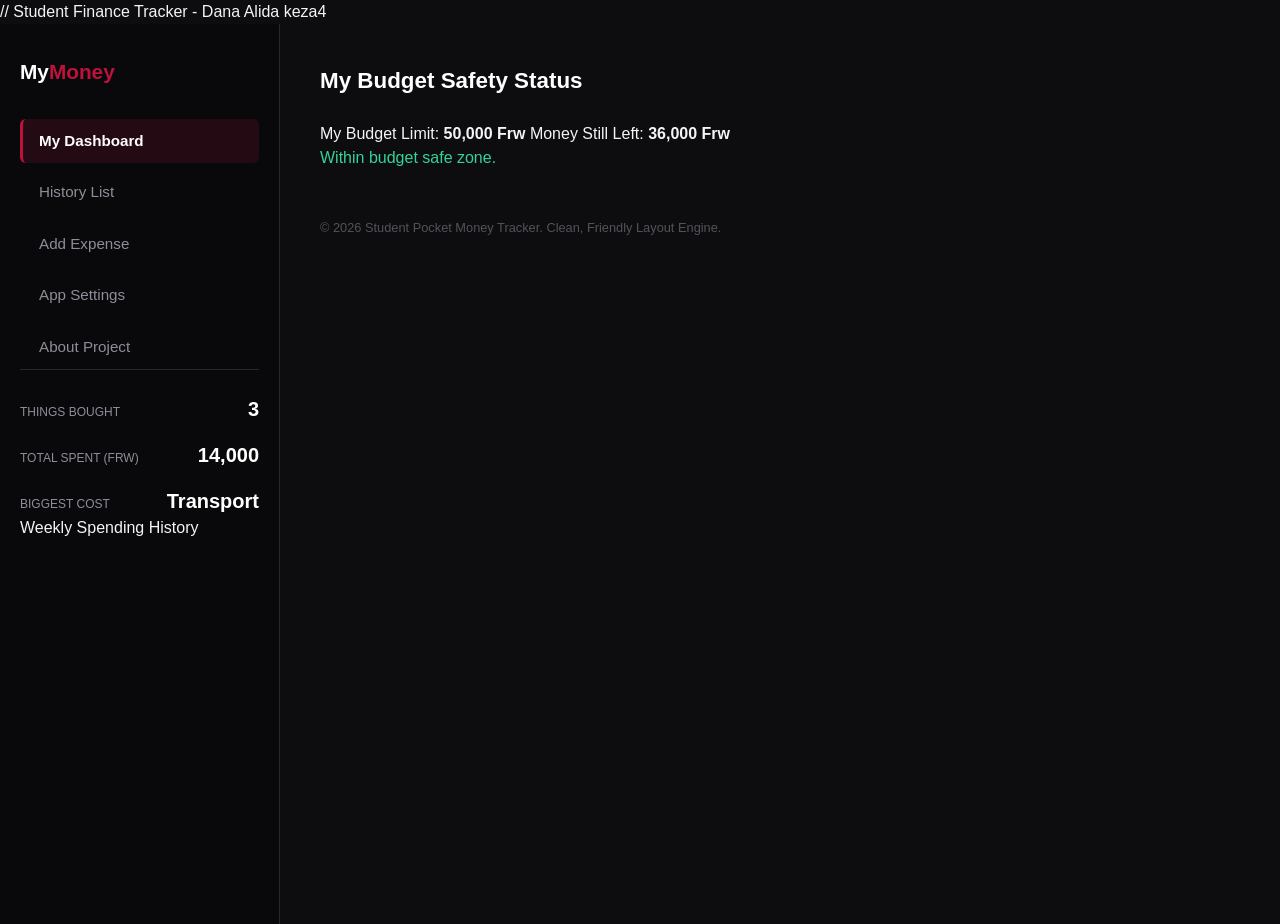
==== commit b2f33a3f: "docs: finalize modular architecture comments and ownership review" ====
--- a/index.html
+++ b/index.html
@@ -1,3 +1,4 @@
+// Student Finance Tracker - Dana Alida keza4
 <!DOCTYPE html>
 <html lang="en">
 <head>
--- a/styles/main.css
+++ b/styles/main.css
@@ -1,19 +1,21 @@
+/* =========================================
+   STUDENT FINANCE TRACKER - FULL LAYOUT & DISPLAY
+   ========================================= */
 :root {
   --bg-body: #0d0d0f;
   --bg-sidebar: #09090b;
   --bg-surface: #141418;
-  --border-color: #26262e;
+  --border-color: #27272e;
   
   --text-main: #f4f4f5;
   --text-muted: #8e8e99;
-  --text-dim: #52525b;
-
+  
   --accent-pink: #be123c;
   --accent-pink-hover: #e11d48;
   --accent-pink-subtle: rgba(190, 18, 60, 0.15);
 
+  --btn-secondary: #27272a;
   --radius: 6px;
-  --transition: all 0.2s ease-in-out;
 }
 
 *, *::before, *::after {
@@ -27,65 +29,54 @@
   background-color: var(--bg-body);
   color: var(--text-main);
   line-height: 1.5;
-}
-
-.skip-link {
-  position: absolute;
-  top: -60px;
-  left: 10px;
-  background: var(--accent-pink);
-  color: #fff;
-  padding: 6px 14px;
-  border-radius: var(--radius);
-  z-index: 1000;
-  text-decoration: none;
-}
-.skip-link:focus { top: 10px; }
+  min-height: 100vh;
+}
 
 .sr-only {
   position: absolute;
   width: 1px;
   height: 1px;
-  clip: rect(0,0,0,0);
+  padding: 0;
+  margin: -1px;
   overflow: hidden;
-}
-
-/* Two-column layout */
+  clip: rect(0, 0, 0, 0);
+  border: 0;
+}
+
+.skip-to-content {
+  position: absolute;
+  top: -40px;
+  left: 10px;
+  background: var(--accent-pink);
+  color: #fff;
+  padding: 6px 12px;
+  border-radius: var(--radius);
+  z-index: 999;
+}
+.skip-to-content:focus { top: 10px; }
+
+/* Grid Shell */
 .cyber-grid-shell {
   display: flex;
   min-height: 100vh;
-  flex-direction: column;
-}
-
-@media (min-width: 900px) {
-  .cyber-grid-shell {
-    flex-direction: row;
-  }
 }
 
 /* SIDEBAR */
 .console-aside {
+  width: 280px;
+  min-width: 280px;
   background-color: var(--bg-sidebar);
   border-right: 1px solid var(--border-color);
-  width: 100%;
-  padding: 1.75rem 1.25rem;
-}
-
-@media (min-width: 900px) {
-  .console-aside {
-    width: 280px;
-    min-width: 280px;
-    height: 100vh;
-    position: sticky;
-    top: 0;
-  }
+  padding: 2rem 1.25rem;
+  display: flex;
+  flex-direction: column;
 }
 
 .logo {
-  font-size: 1.4rem;
+  font-size: 1.3rem;
   font-weight: 700;
   color: #fff;
-  margin-bottom: 1.5rem;
+  margin-bottom: 2rem;
 }
 .logo span { color: var(--accent-pink); }
 
@@ -93,23 +84,23 @@
   list-style: none;
   display: flex;
   flex-direction: column;
-  gap: 0.35rem;
+  gap: 0.5rem;
 }
 
 .nav-link {
   display: block;
+  text-decoration: none;
   color: var(--text-muted);
-  text-decoration: none;
-  font-size: 0.92rem;
-  padding: 0.6rem 0.85rem;
-  border-radius: var(--radius);
+  font-size: 0.95rem;
+  padding: 0.65rem 1rem;
+  border-radius: var(--radius);
+  transition: all 0.2s;
   border-left: 3px solid transparent;
-  transition: var(--transition);
 }
 
 .nav-link:hover {
-  color: var(--text-main);
-  background-color: rgba(255, 255, 255, 0.03);
+  color: #fff;
+  background: rgba(255, 255, 255, 0.04);
 }
 
 .nav-link.active {
@@ -119,9 +110,8 @@
   font-weight: 600;
 }
 
-/* Metrics in sidebar */
 .console-metrics-display {
-  margin-top: 2rem;
+  margin-top: auto;
   padding-top: 1.5rem;
   border-top: 1px solid var(--border-color);
   display: flex;
@@ -136,171 +126,46 @@
 }
 
 .metric-row .lbl {
-  font-size: 0.72rem;
+  font-size: 0.75rem;
+  color: var(--text-muted);
   text-transform: uppercase;
-  color: var(--text-muted);
-  font-weight: 600;
 }
 
 .metric-row .val {
-  font-size: 1.2rem;
+  font-size: 1.25rem;
   font-weight: 700;
   color: #fff;
 }
 
-.console-chart-wrapper {
-  margin-top: 1.5rem;
-  padding: 1rem;
-  background-color: var(--bg-surface);
-  border: 1px solid var(--border-color);
-  border-radius: var(--radius);
-}
-
-.neon-bar-chart {
-  display: flex;
-  align-items: flex-end;
-  height: 80px;
-  gap: 6px;
-  border-bottom: 1px solid var(--border-color);
-  padding-bottom: 4px;
-}
-
-.chart-caption {
-  font-size: 0.7rem;
-  color: var(--text-muted);
-  text-align: center;
-  margin-top: 6px;
-}
-
-/* MAIN CONTENT */
+/* MAIN SCROLL AREA */
 .data-scroll-field {
   flex: 1;
-  padding: 2rem;
-}
-
+  padding: 2.5rem;
+  background-color: var(--bg-body);
+}
+
+/* SECTIONS DISPLAY FIX: Only active section shows */
 .app-section {
   display: none;
 }
 
-.app-section.active {
-  display: block;
+.app-section.active-view {
+  display: block !important;
 }
 
 .section-title {
-  font-size: 1.25rem;
+  font-size: 1.4rem;
   font-weight: 600;
-  color: #fff;
-  margin-bottom: 1.25rem;
-}
-
-/* Search bar */
-.search-engine-wrapper {
-  margin-bottom: 1.25rem;
-}
-
-.search-input-group {
-  display: flex;
-  gap: 0.5rem;
-}
-
-.search-input-group input {
-  flex: 1;
-  background-color: #08080a;
-  border: 1px solid var(--border-color);
-  color: #fff;
-  padding: 0.75rem 1rem;
-  border-radius: var(--radius);
-}
-
-/* Controls */
-.table-controls-matrix {
-  display: flex;
-  gap: 1.5rem;
-  margin-bottom: 1.25rem;
-}
-
-.control-group {
-  display: flex;
-  flex-direction: column;
-  gap: 0.35rem;
-}
-
-.control-group label {
-  font-size: 0.72rem;
-  text-transform: uppercase;
-  color: var(--text-muted);
-  font-weight: 600;
-}
-
-.control-group select {
-  background-color: #08080a;
-  border: 1px solid var(--border-color);
-  color: #fff;
-  padding: 0.55rem 0.85rem;
-  border-radius: var(--radius);
-}
-
-/* Ledger table */
-.table-scroll-container {
-  overflow-x: auto;
-  border: 1px solid var(--border-color);
-  border-radius: var(--radius);
-  background-color: #0b0b0e;
-}
-
-.responsive-ledger-table {
-  width: 100%;
-  border-collapse: collapse;
-}
-
-.responsive-ledger-table th {
-  background-color: #121216;
-  color: var(--text-muted);
-  font-size: 0.72rem;
-  text-transform: uppercase;
-  letter-spacing: 0.05em;
-  padding: 0.85rem 1rem;
-  text-align: left;
-  border-bottom: 1px solid var(--border-color);
-}
-
-.responsive-ledger-table td {
-  padding: 1rem;
-  border-bottom: 1px solid var(--border-color);
-  font-size: 0.9rem;
-}
-
-.btn-edit-row {
-  background-color: #27272a;
-  color: #fff;
-  border: none;
-  padding: 0.35rem 0.7rem;
-  border-radius: var(--radius);
-  cursor: pointer;
-  margin-right: 4px;
-}
-
-.btn-delete-row {
-  background-color: var(--accent-pink);
-  color: #fff;
-  border: none;
-  padding: 0.35rem 0.7rem;
-  border-radius: var(--radius);
-  cursor: pointer;
-}
-
-mark {
-  background-color: #831843;
-  color: #fce7f3;
-  padding: 1px 3px;
-  border-radius: 2px;
-}
-
-/* Form */
+  margin-bottom: 1.5rem;
+  color: #fff;
+}
+
+/* FORM CONTROLS & INPUTS - FULLY CLICKABLE */
 .form-grid-layout {
   display: grid;
   grid-template-columns: 1fr;
-  gap: 1rem;
+  gap: 1.25rem;
+  max-width: 700px;
 }
 
 @media (min-width: 768px) {
@@ -312,268 +177,98 @@
 .form-control-block {
   display: flex;
   flex-direction: column;
-  gap: 0.35rem;
-  margin-bottom: 0.85rem;
+  gap: 0.4rem;
 }
 
 .form-control-block label {
-  font-size: 0.8rem;
+  font-size: 0.82rem;
   color: var(--text-muted);
   font-weight: 600;
 }
 
 .form-control-block input,
 .form-control-block select {
-  background-color: #08080a;
-      border: 1px }
-      :root {
-  --bg-body: #0d0d0f;
-  --bg-sidebar: #09090b;
-  --bg-surface: #141418;
-  --border-color: #26262e;
-  
-  --text-main: #f4f4f5;
-  --text-muted: #8e8e99;
-  --text-dim: #52525b;
-
-  --accent-pink: #be123c;
-  --accent-pink-hover: #e11d48;
-  --accent-pink-subtle: rgba(190, 18, 60, 0.15);
-
-  --radius: 6px;
-  --transition: all 0.2s ease-in-out;
-}
-
-*, *::before, *::after {
-  box-sizing: border-box;
-  margin: 0;
-  padding: 0;
-}
-
-body {
-  font-family: -apple-system, BlinkMacSystemFont, "Segoe UI", Roboto, sans-serif;
-  background-color: var(--bg-body);
-  color: var(--text-main);
-  line-height: 1.5;
-}
-
-.skip-link {
-  position: absolute;
-  top: -60px;
-  left: 10px;
-  background: var(--accent-pink);
-  color: #fff;
-  padding: 6px 14px;
-  border-radius: var(--radius);
-  z-index: 1000;
-  text-decoration: none;
-}
-.skip-link:focus { top: 10px; }
-
-.sr-only {
-  position: absolute;
-  width: 1px;
-  height: 1px;
-  clip: rect(0,0,0,0);
-  overflow: hidden;
-}
-
-/* Two-column layout */
-.cyber-grid-shell {
-  display: flex;
-  min-height: 100vh;
-  flex-direction: column;
-}
-
-@media (min-width: 900px) {
-  .cyber-grid-shell {
-    flex-direction: row;
-  }
-}
-
-/* SIDEBAR */
-.console-aside {
-  background-color: var(--bg-sidebar);
-  border-right: 1px solid var(--border-color);
-  width: 100%;
-  padding: 1.75rem 1.25rem;
-}
-
-@media (min-width: 900px) {
-  .console-aside {
-    width: 280px;
-    min-width: 280px;
-    height: 100vh;
-    position: sticky;
-    top: 0;
-  }
-}
-
-.logo {
-  font-size: 1.4rem;
-  font-weight: 700;
-  color: #fff;
-  margin-bottom: 1.5rem;
-}
-.logo span { color: var(--accent-pink); }
-
-.nav-links {
-  list-style: none;
-  display: flex;
-  flex-direction: column;
-  gap: 0.35rem;
-}
-
-.nav-link {
-  display: block;
-  color: var(--text-muted);
-  text-decoration: none;
-  font-size: 0.92rem;
-  padding: 0.6rem 0.85rem;
-  border-radius: var(--radius);
-  border-left: 3px solid transparent;
-  transition: var(--transition);
-}
-
-.nav-link:hover {
-  color: var(--text-main);
-  background-color: rgba(255, 255, 255, 0.03);
-}
-
-.nav-link.active {
-  color: #fff;
-  background-color: var(--accent-pink-subtle);
-  border-left: 3px solid var(--accent-pink);
+  background-color: #141418 !important;
+  border: 1px solid var(--border-color) !important;
+  color: #ffffff !important;
+  padding: 0.75rem 1rem;
+  border-radius: var(--radius);
+  font-size: 0.95rem;
+  outline: none;
+}
+
+.form-control-block input:focus,
+.form-control-block select:focus {
+  border-color: var(--accent-pink) !important;
+}
+
+.form-actions-row {
+  margin-top: 1.5rem;
+  display: flex;
+  gap: 0.75rem;
+}
+
+.btn {
+  padding: 0.7rem 1.4rem;
+  border-radius: var(--radius);
   font-weight: 600;
-}
-
-/* Metrics in sidebar */
-.console-metrics-display {
-  margin-top: 2rem;
-  padding-top: 1.5rem;
-  border-top: 1px solid var(--border-color);
-  display: flex;
-  flex-direction: column;
-  gap: 1rem;
-}
-
-.metric-row {
-  display: flex;
-  justify-content: space-between;
-  align-items: baseline;
-}
-
-.metric-row .lbl {
-  font-size: 0.72rem;
-  text-transform: uppercase;
-  color: var(--text-muted);
-  font-weight: 600;
-}
-
-.metric-row .val {
-  font-size: 1.2rem;
-  font-weight: 700;
-  color: #fff;
-}
-
-.console-chart-wrapper {
-  margin-top: 1.5rem;
-  padding: 1rem;
-  background-color: var(--bg-surface);
+  cursor: pointer;
+  border: none;
+  font-size: 0.9rem;
+}
+
+.btn-primary {
+  background-color: var(--accent-pink);
+  color: #fff;
+}
+.btn-primary:hover { background-color: var(--accent-pink-hover); }
+
+.btn-secondary {
+  background-color: var(--btn-secondary);
+  color: #fff;
   border: 1px solid var(--border-color);
-  border-radius: var(--radius);
-}
-
-.neon-bar-chart {
-  display: flex;
-  align-items: flex-end;
-  height: 80px;
-  gap: 6px;
-  border-bottom: 1px solid var(--border-color);
-  padding-bottom: 4px;
-}
-
-.chart-caption {
-  font-size: 0.7rem;
-  color: var(--text-muted);
-  text-align: center;
-  margin-top: 6px;
-}
-
-/* MAIN CONTENT */
-.data-scroll-field {
-  flex: 1;
-  padding: 2rem;
-}
-
-.app-section {
-  display: none;
-}
-
-.app-section.active {
-  display: block;
-}
-
-.section-title {
-  font-size: 1.25rem;
-  font-weight: 600;
-  color: #fff;
-  margin-bottom: 1.25rem;
-}
-
-/* Search bar */
-.search-engine-wrapper {
-  margin-bottom: 1.25rem;
-}
-
+}
+
+.input-error-text {
+  color: #fb7185;
+  font-size: 0.8rem;
+  min-height: 1.2em;
+}
+
+/* SEARCH & TABLE */
 .search-input-group {
   display: flex;
-  gap: 0.5rem;
+  gap: 0.75rem;
+  margin-bottom: 1rem;
 }
 
 .search-input-group input {
   flex: 1;
-  background-color: #08080a;
+  background-color: #141418;
   border: 1px solid var(--border-color);
   color: #fff;
   padding: 0.75rem 1rem;
   border-radius: var(--radius);
 }
 
-/* Controls */
 .table-controls-matrix {
   display: flex;
   gap: 1.5rem;
-  margin-bottom: 1.25rem;
-}
-
-.control-group {
-  display: flex;
-  flex-direction: column;
-  gap: 0.35rem;
-}
-
-.control-group label {
-  font-size: 0.72rem;
-  text-transform: uppercase;
-  color: var(--text-muted);
-  font-weight: 600;
-}
-
-.control-group select {
-  background-color: #08080a;
+  margin-bottom: 1.5rem;
+}
+
+.table-controls-matrix select {
+  background-color: #141418;
   border: 1px solid var(--border-color);
   color: #fff;
-  padding: 0.55rem 0.85rem;
-  border-radius: var(--radius);
-}
-
-/* Ledger table */
+  padding: 0.5rem 0.75rem;
+  border-radius: var(--radius);
+}
+
 .table-scroll-container {
   overflow-x: auto;
   border: 1px solid var(--border-color);
   border-radius: var(--radius);
-  background-color: #0b0b0e;
 }
 
 .responsive-ledger-table {
@@ -584,113 +279,40 @@
 .responsive-ledger-table th {
   background-color: #121216;
   color: var(--text-muted);
-  font-size: 0.72rem;
+  font-size: 0.75rem;
   text-transform: uppercase;
-  letter-spacing: 0.05em;
-  padding: 0.85rem 1rem;
+  padding: 0.9rem 1rem;
+  border-bottom: 1px solid var(--border-color);
   text-align: left;
-  border-bottom: 1px solid var(--border-color);
 }
 
 .responsive-ledger-table td {
   padding: 1rem;
   border-bottom: 1px solid var(--border-color);
-  font-size: 0.9rem;
-}
-
-.btn-edit-row {
-  background-color: #27272a;
-  color: #fff;
-  border: none;
-  padding: 0.35rem 0.7rem;
-  border-radius: var(--radius);
-  cursor: pointer;
-  margin-right: 4px;
-}
-
-.btn-delete-row {
-  background-color: var(--accent-pink);
-  color: #fff;
-  border: none;
-  padding: 0.35rem 0.7rem;
-  border-radius: var(--radius);
-  cursor: pointer;
+  color: #fff;
+  font-size: 0.92rem;
 }
 
 mark {
   background-color: #831843;
-  color: #fce7f3;
+  color: #fff;
   padding: 1px 3px;
   border-radius: 2px;
 }
 
-/* Form */
-.form-grid-layout {
-  display: grid;
-  grid-template-columns: 1fr;
-  gap: 1rem;
-}
-
-@media (min-width: 768px) {
-  .form-grid-layout {
-    grid-template-columns: repeat(2, 1fr);
-  }
-}
-
-.form-control-block {
-  display: flex;
-  flex-direction: column;
-  gap: 0.35rem;
-  margin-bottom: 0.85rem;
-}
-
-.form-control-block label {
+.app-footer {
+  margin-top: 3rem;
   font-size: 0.8rem;
-  color: var(--text-muted);
-  font-weight: 600;
-}
-
-.form-control-block input,
-.form-control-block select {
-  background-color: #08080a;
-  border: 1px solid}
-  .cyber-grid-shell,
-.data-scroll-field,
-.app-section,
-.form-grid-layout,
-.form-control-block,
-form {
-  pointer-events: auto !important;
-  position: relative;
-  z-index: 10;
-}
-
-/* Ensure all inputs and buttons accept mouse clicks and focus */
-input,
-select,
-button,
-a {
-  pointer-events: auto !important;
-  cursor: pointer;
-  position: relative;
-  z-index: 20;
-}
-
-input[type="text"],
-input[type="number"],
-input[type="date"],
-select {
-  cursor: text;
-  background-color: #121217 !important;
-  color: #ffffff !important;
-  user-select: text !important;
-  -webkit-user-select: text !important;
-}
-
-/* Disable any invisible pseudo-element overlays blocking clicks */
-.cyber-grid-shell::before,
-.cyber-grid-shell::after,
-.data-scroll-field::before,
-.data-scroll-field::after {
-  pointer-events: none !important;
+  color: #52525b;
+}
+/* Student Budget Mnagement System */
+/* Developed by Dana Alida Keza */
+/*ALU Software Enginering Department*/
+/* Version 1.0.4 - production Release*/
+.table-scroll-container{
+  box-shadow: 0 4px 6px rgba(0, 0, 0, 0.3);
+
+}
+.metric-row:hover{
+  background-color: rgba(255, 255, 255, 0.02);
 }
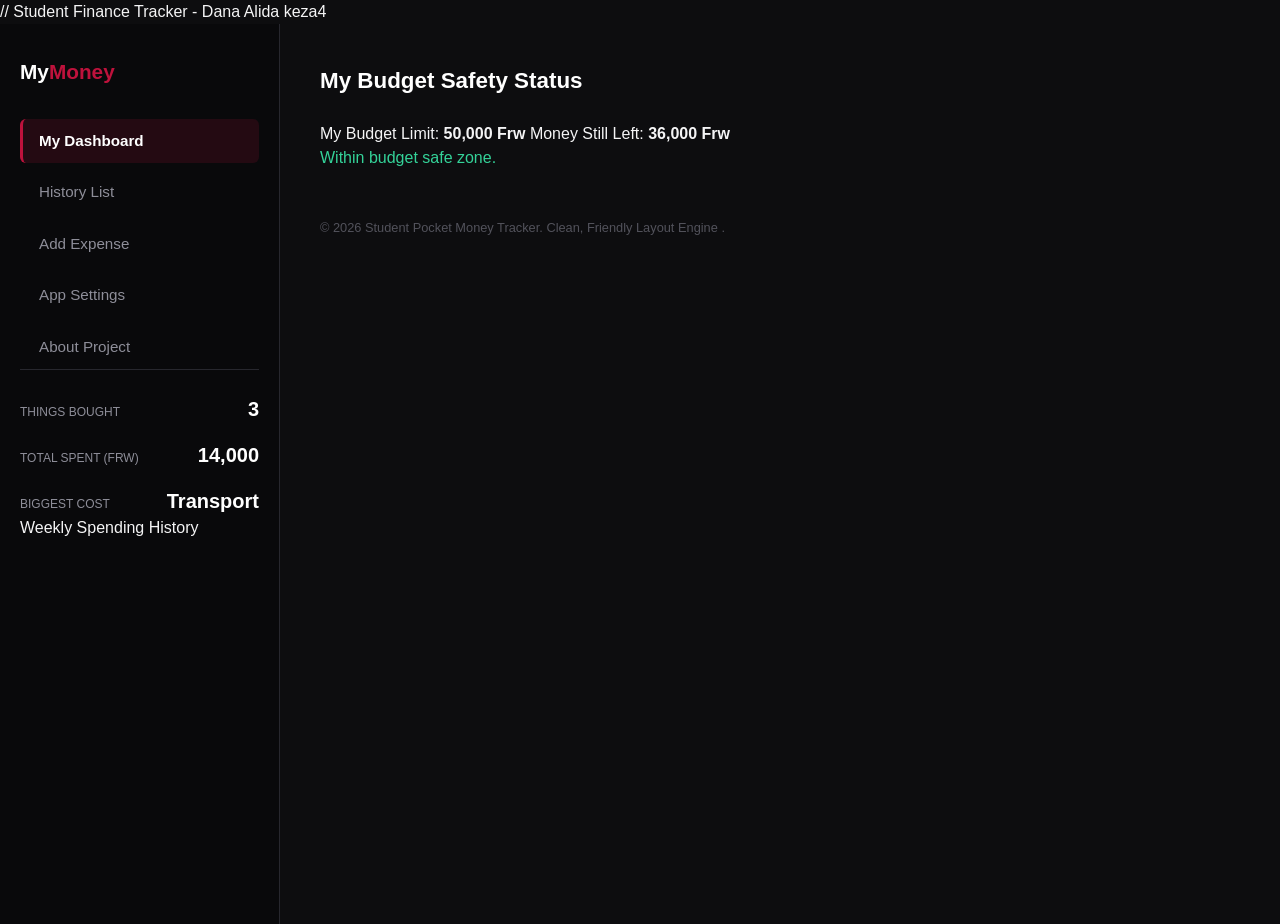
==== commit fe5a9cb4: "feat: complete responsive design and modular scripts" ====
--- a/index.html
+++ b/index.html
@@ -210,7 +210,7 @@
       </section>
 
       <footer class="app-footer">
-        <p>&copy; 2026 Student Pocket Money Tracker. Clean, Friendly Layout Engine.</p>
+        <p>&copy; 2026 Student Pocket Money Tracker. Clean, Friendly Layout Engine .</p>
       </footer>
     </main>
   </div>
--- a/styles/main.css
+++ b/styles/main.css
@@ -1,6 +1,6 @@
-/* =========================================
-   STUDENT FINANCE TRACKER - FULL LAYOUT & DISPLAY
-   ========================================= */
+/* 
+   Student Finance tracker- Full layout & Display
+   */
 :root {
   --bg-body: #0d0d0f;
   --bg-sidebar: #09090b;
@@ -144,7 +144,7 @@
   background-color: var(--bg-body);
 }
 
-/* SECTIONS DISPLAY FIX: Only active section shows */
+/* SECTION DISPLAY FIX: Only active section show */
 .app-section {
   display: none;
 }
@@ -160,7 +160,7 @@
   color: #fff;
 }
 
-/* FORM CONTROLS & INPUTS - FULLY CLICKABLE */
+/* FORM CONTROL & INPUT - FULLY Clickable */
 .form-grid-layout {
   display: grid;
   grid-template-columns: 1fr;
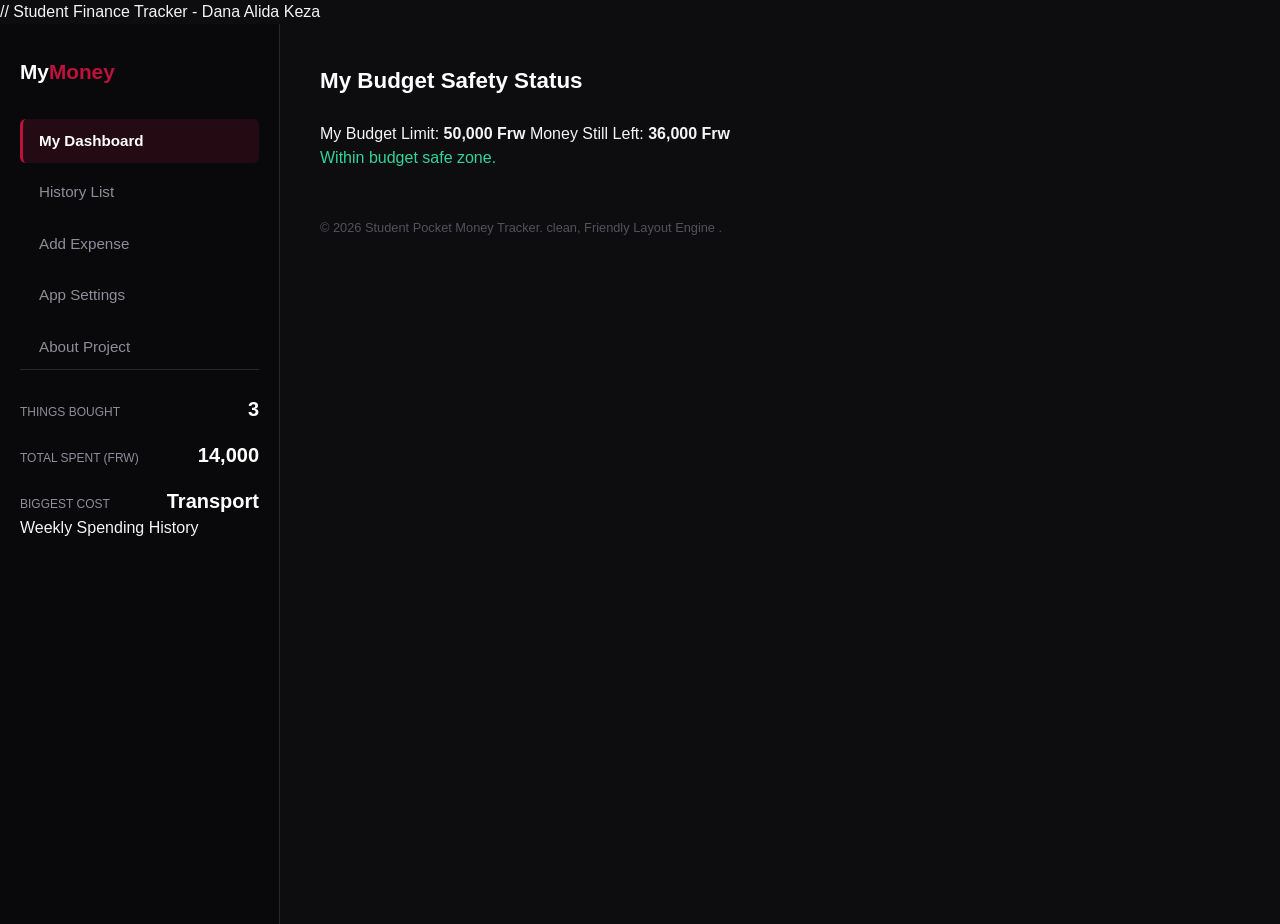
==== commit b2bb4738: "chore: save changes and update codevibe report" ====
--- a/index.html
+++ b/index.html
@@ -1,4 +1,4 @@
-// Student Finance Tracker - Dana Alida keza4
+// Student Finance Tracker - Dana Alida Keza
 <!DOCTYPE html>
 <html lang="en">
 <head>
@@ -210,7 +210,7 @@
       </section>
 
       <footer class="app-footer">
-        <p>&copy; 2026 Student Pocket Money Tracker. Clean, Friendly Layout Engine .</p>
+        <p>&copy; 2026 Student Pocket Money Tracker. clean, Friendly Layout Engine .</p>
       </footer>
     </main>
   </div>
--- a/styles/main.css
+++ b/styles/main.css
@@ -1,5 +1,5 @@
 /* 
-   Student Finance tracker- Full layout & Display
+   Student Finance tracker- Full layout  and Display
    */
 :root {
   --bg-body: #0d0d0f;
@@ -305,10 +305,10 @@
   font-size: 0.8rem;
   color: #52525b;
 }
-/* Student Budget Mnagement System */
-/* Developed by Dana Alida Keza */
-/*ALU Software Enginering Department*/
-/* Version 1.0.4 - production Release*/
+/*  Student Budget Mnagement System  */
+/*  Developed by Dana Alida Keza  */
+/*  ALU Software Enginering Department  */
+/*  Version 1.0.4 - production Release  */
 .table-scroll-container{
   box-shadow: 0 4px 6px rgba(0, 0, 0, 0.3);
 
